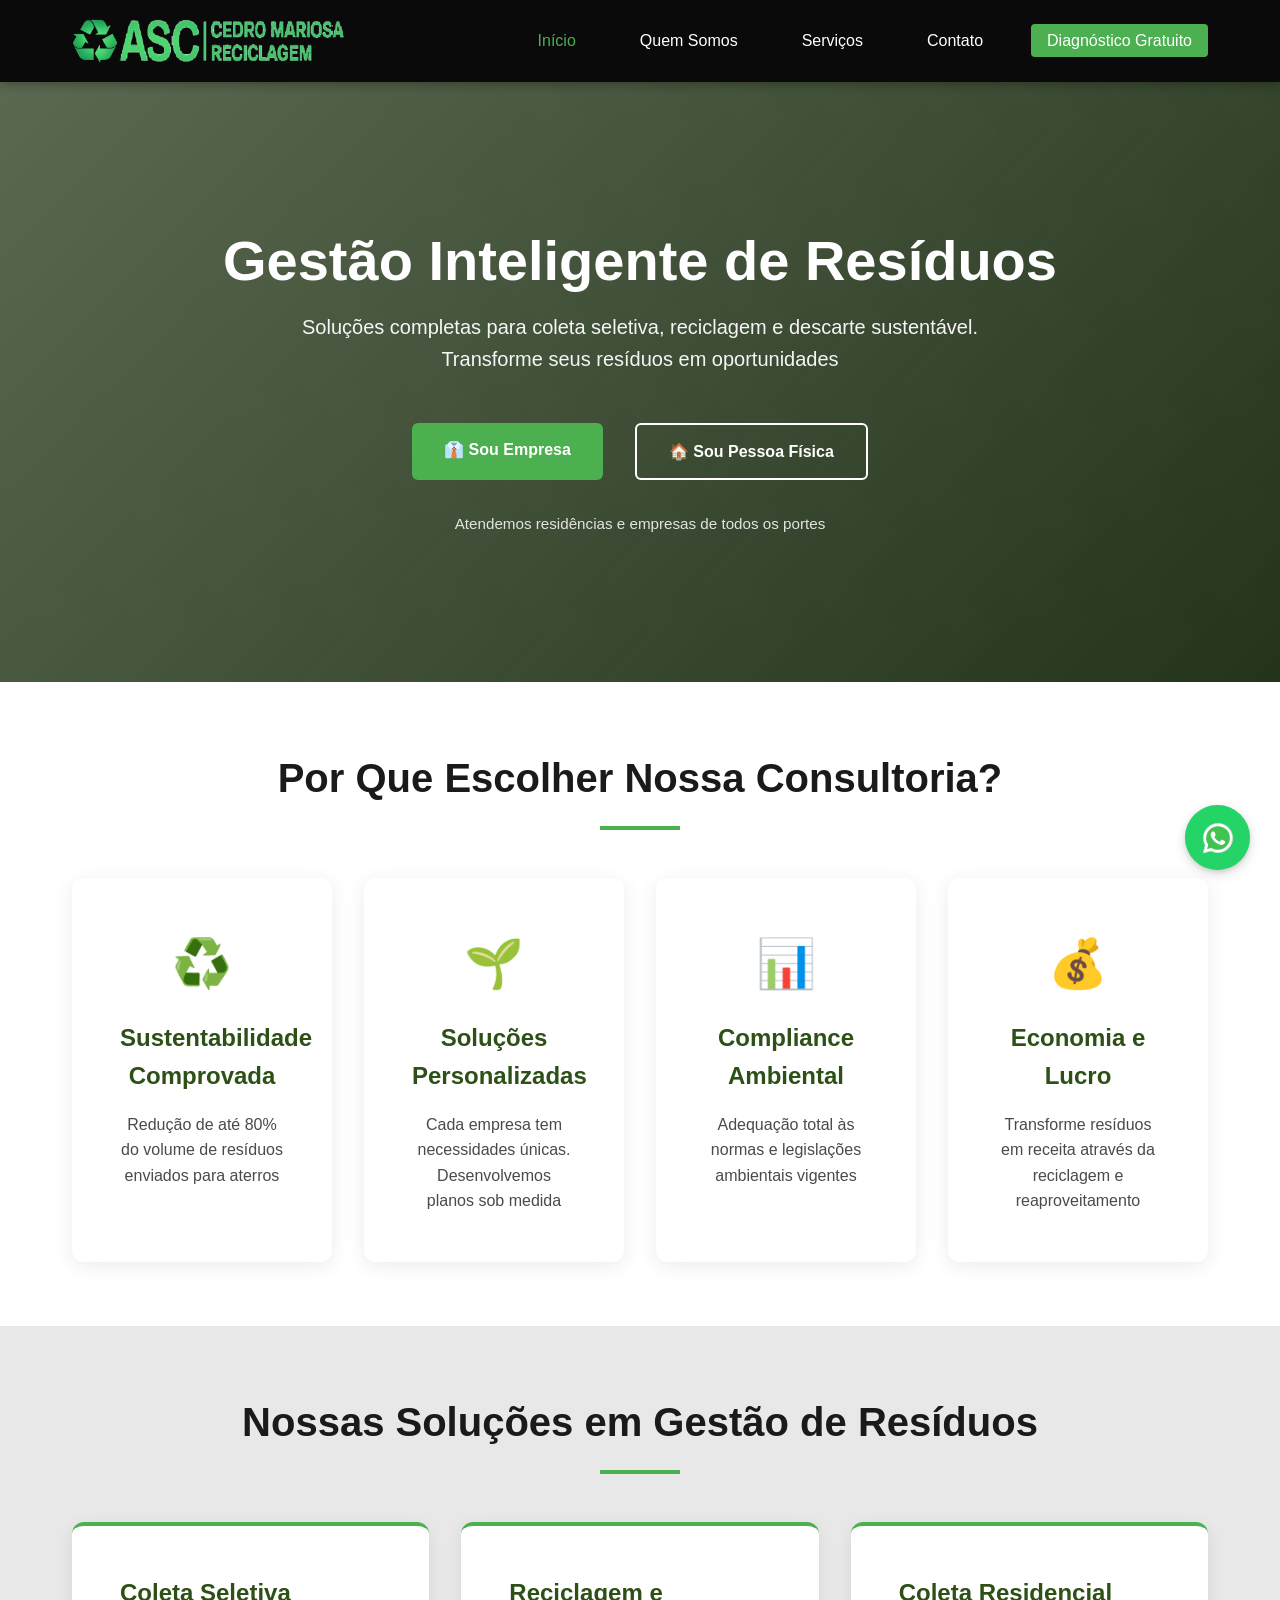
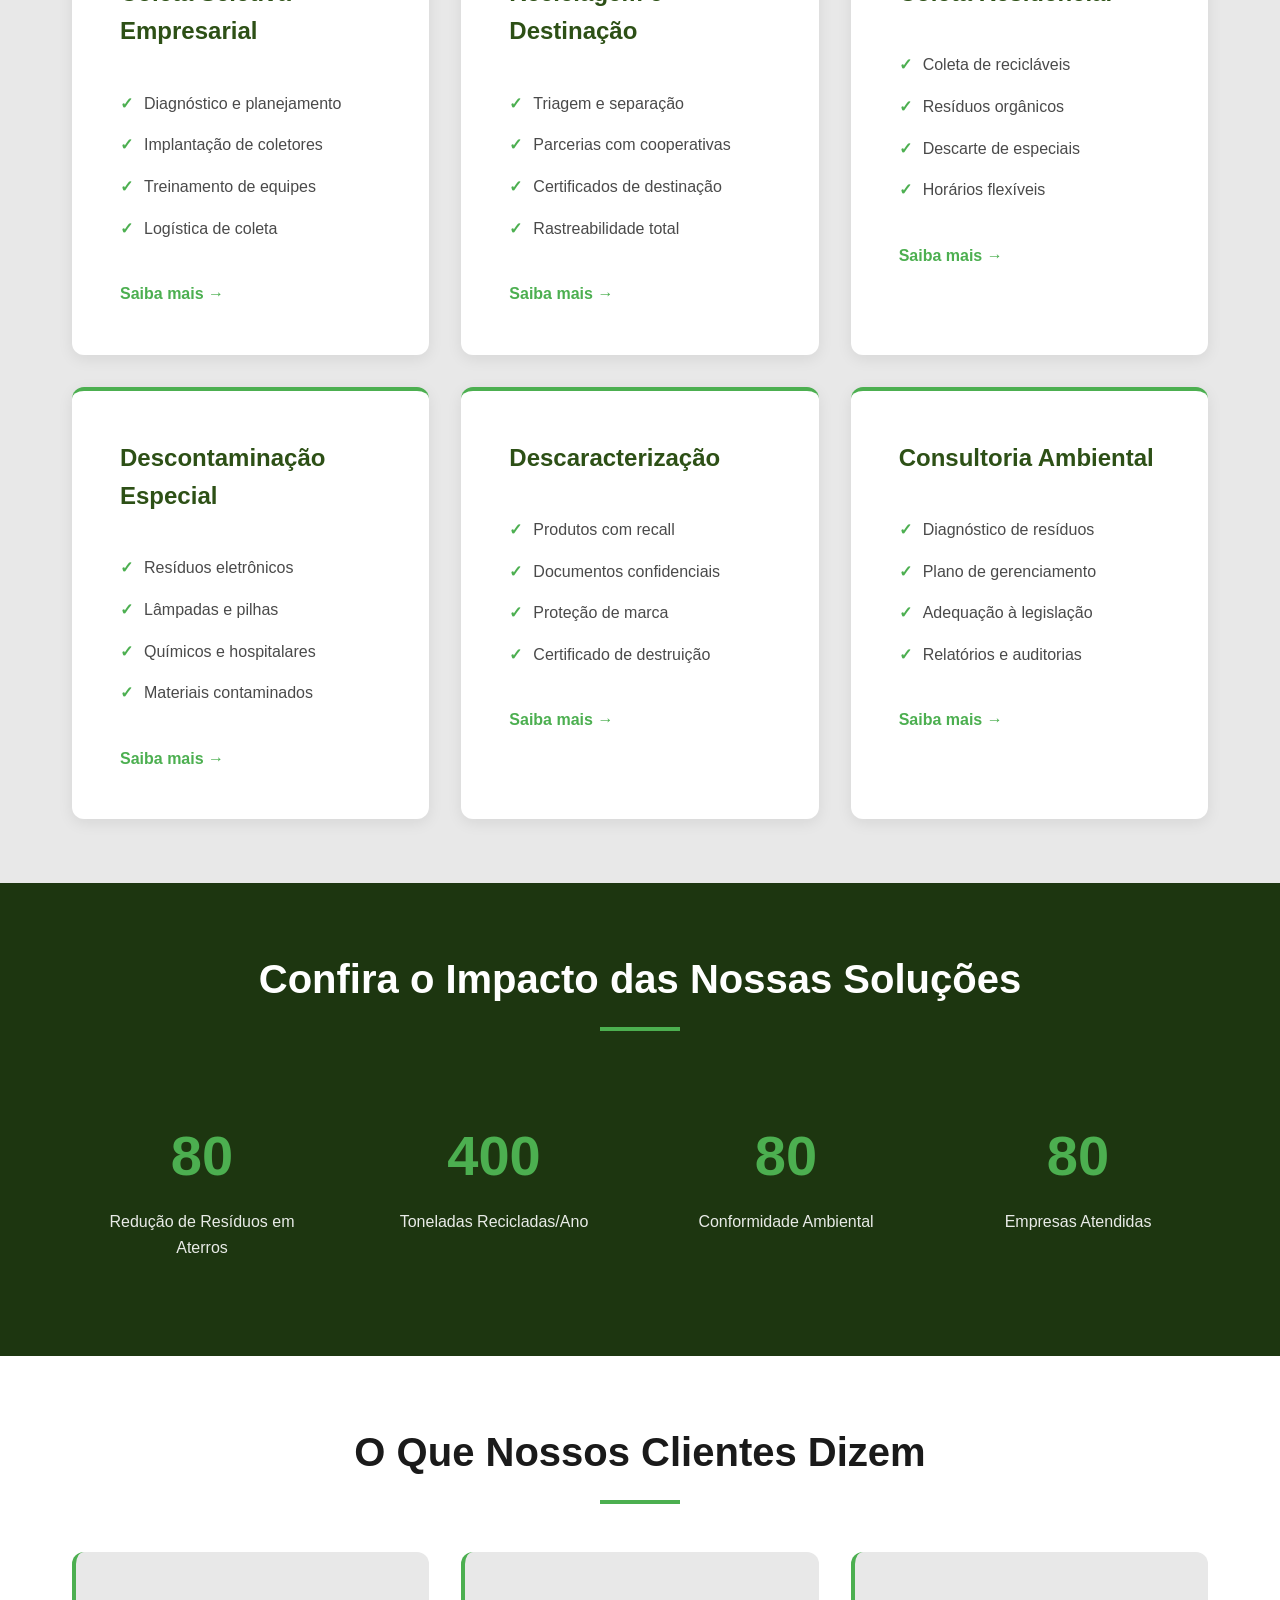
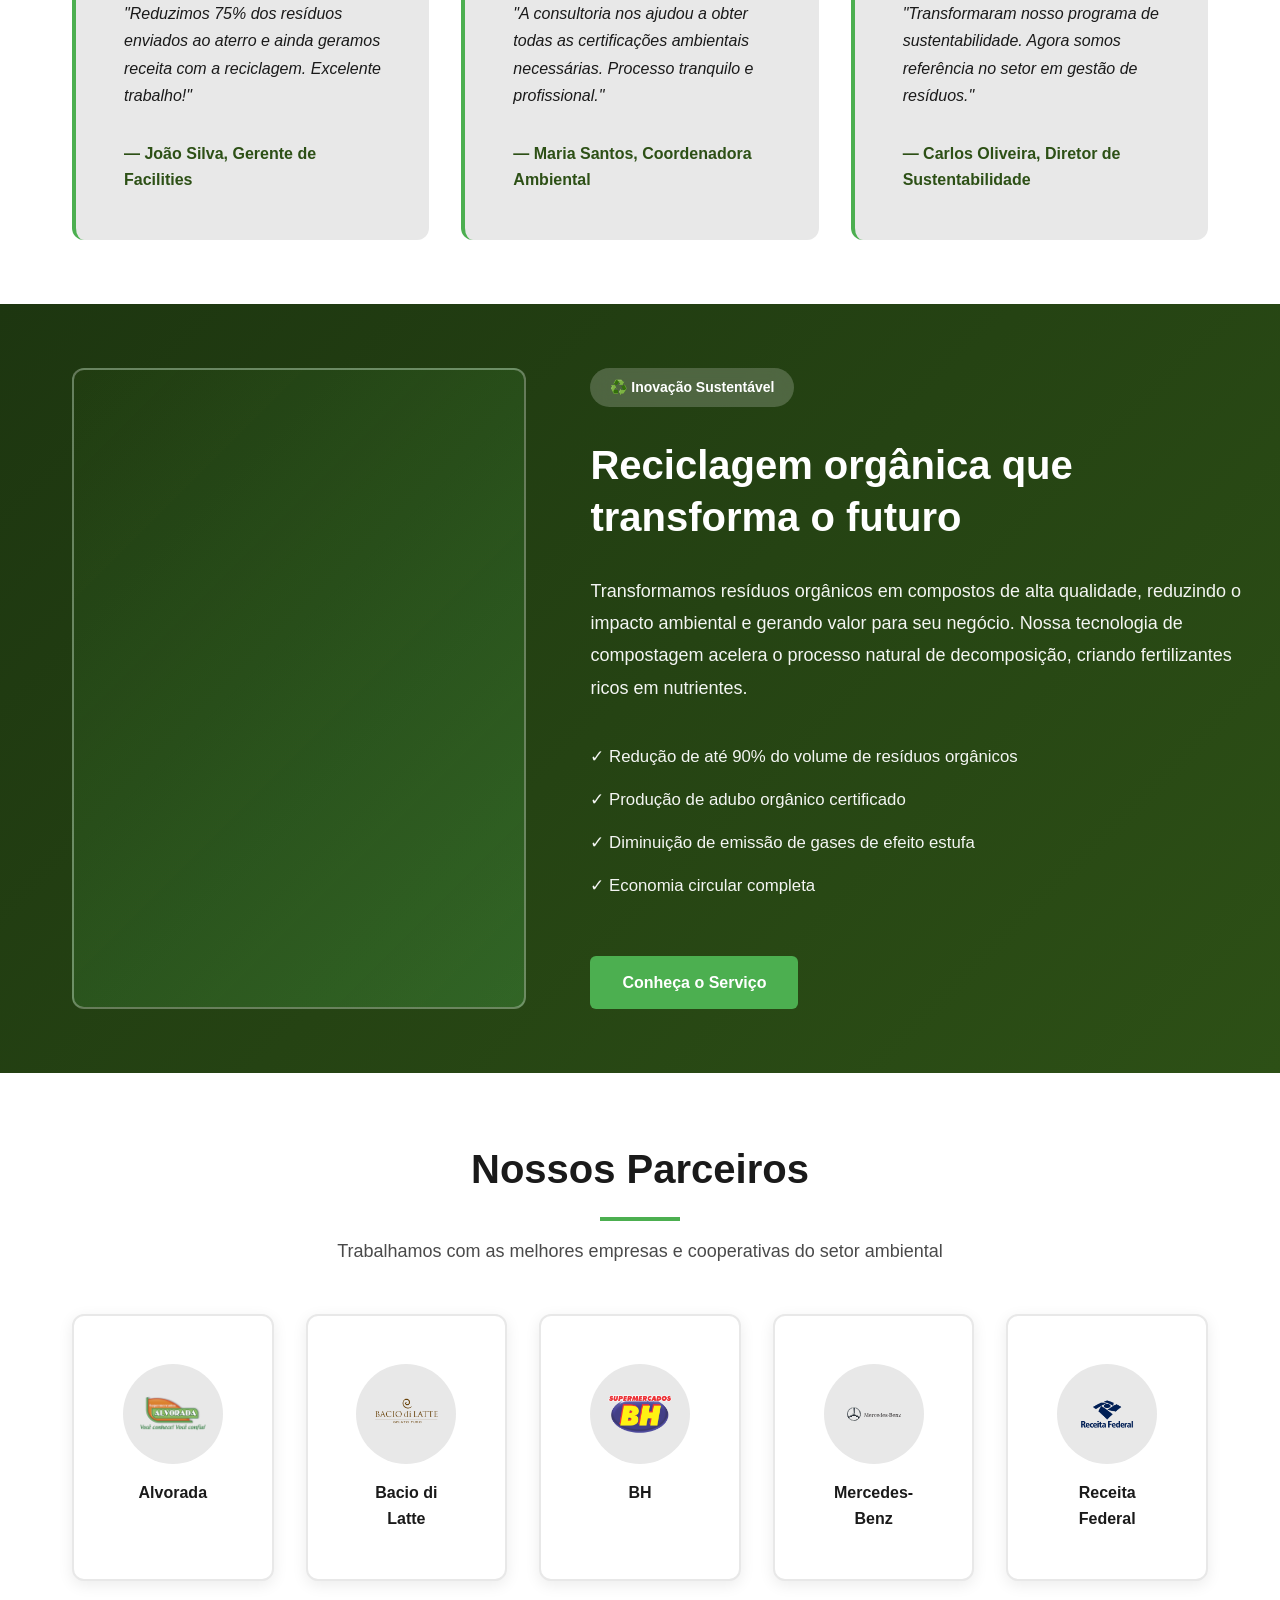
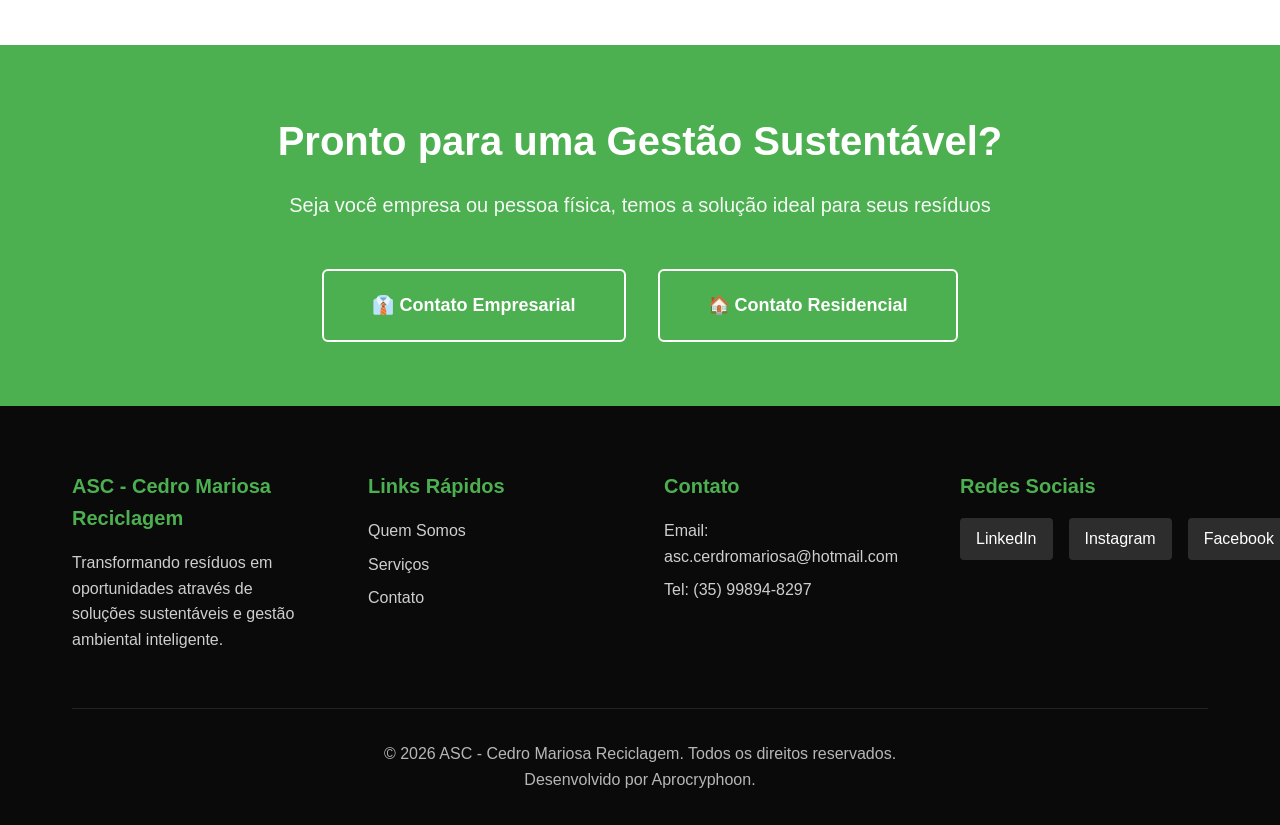
==== index.html @ d2c9e2e0 "Initial site" ====
<!DOCTYPE html>
<html lang="pt-BR">
<head>
    <meta charset="UTF-8">
    <meta name="viewport" content="width=device-width, initial-scale=1.0">
    <meta name="description" content="Consultoria especializada em Gestão de Resíduos - Soluções sustentáveis para coleta, reciclagem e descarte consciente">
    <title>ASC - Cedro Mariosa Reciclagem | Gestão de Resíduos e Consultoria Ambiental</title>
    <link rel="icon" href="images/favicon.png" type="image/png">
    <link rel="stylesheet" href="css/reset.css">
    <link rel="stylesheet" href="css/styles.css">
</head>
<body>
    <!-- Navegação -->
    <nav class="navbar" id="navbar">
        <div class="container">
            <a href="index.html" class="logo">
                <img src="images/logo.png" alt="ASC - Cedro Mariosa Reciclagem" class="logo-img">
            </a>
            <button class="mobile-menu-toggle" aria-label="Abrir menu">
                <span></span>
                <span></span>
                <span></span>
            </button>
            <ul class="nav-menu">
                <li><a href="index.html" class="active">Início</a></li>
                <li><a href="sobre.html">Quem Somos</a></li>
                <li><a href="servicos.html">Serviços</a></li>
                <li><a href="contato.html">Contato</a></li>
                <li><a href="contato.html" class="btn-primary">Diagnóstico Gratuito</a></li>
            </ul>
        </div>
    </nav>

    <!-- Hero Section -->
    <section class="hero">
        <div class="hero-overlay"></div>
        <div class="container hero-content">
            <h1 class="hero-title">Gestão Inteligente de Resíduos</h1>
            <p class="hero-subtitle">Soluções completas para coleta seletiva, reciclagem e descarte sustentável. Transforme seus resíduos em oportunidades</p>
            <div class="hero-cta">
                <a href="contato.html?tipo=empresa" class="btn btn-primary">👔 Sou Empresa</a>
                <a href="contato.html?tipo=residencial" class="btn btn-secondary">🏠 Sou Pessoa Física</a>
            </div>
            <p class="hero-note">Atendemos residências e empresas de todos os portes</p>
        </div>
    </section>

    <!-- Por Que Escolher -->
    <section class="why-choose">
        <div class="container">
            <h2 class="section-title">Por Que Escolher Nossa Consultoria?</h2>
            <div class="benefits-grid">
                <div class="benefit-card">
                    <div class="benefit-icon">♻️</div>
                    <h3>Sustentabilidade Comprovada</h3>
                    <p>Redução de até 80% do volume de resíduos enviados para aterros</p>
                </div>
                <div class="benefit-card">
                    <div class="benefit-icon">🌱</div>
                    <h3>Soluções Personalizadas</h3>
                    <p>Cada empresa tem necessidades únicas. Desenvolvemos planos sob medida</p>
                </div>
                <div class="benefit-card">
                    <div class="benefit-icon">📊</div>
                    <h3>Compliance Ambiental</h3>
                    <p>Adequação total às normas e legislações ambientais vigentes</p>
                </div>
                <div class="benefit-card">
                    <div class="benefit-icon">💰</div>
                    <h3>Economia e Lucro</h3>
                    <p>Transforme resíduos em receita através da reciclagem e reaproveitamento</p>
                </div>
            </div>
        </div>
    </section>

    <!-- Serviços -->
    <section class="services">
        <div class="container">
            <h2 class="section-title">Nossas Soluções em Gestão de Resíduos</h2>
            <div class="services-grid">
                <div class="service-card">
                    <h3>Coleta Seletiva Empresarial</h3>
                    <ul>
                        <li>Diagnóstico e planejamento</li>
                        <li>Implantação de coletores</li>
                        <li>Treinamento de equipes</li>
                        <li>Logística de coleta</li>
                    </ul>
                    <a href="servicos.html" class="service-link">Saiba mais →</a>
                </div>
                <div class="service-card">
                    <h3>Reciclagem e Destinação</h3>
                    <ul>
                        <li>Triagem e separação</li>
                        <li>Parcerias com cooperativas</li>
                        <li>Certificados de destinação</li>
                        <li>Rastreabilidade total</li>
                    </ul>
                    <a href="servicos.html" class="service-link">Saiba mais →</a>
                </div>
                <div class="service-card">
                    <h3>Coleta Residencial</h3>
                    <ul>
                        <li>Coleta de recicláveis</li>
                        <li>Resíduos orgânicos</li>
                        <li>Descarte de especiais</li>
                        <li>Horários flexíveis</li>
                    </ul>
                    <a href="servicos.html" class="service-link">Saiba mais →</a>
                </div>
                <div class="service-card">
                    <h3>Descontaminação Especial</h3>
                    <ul>
                        <li>Resíduos eletrônicos</li>
                        <li>Lâmpadas e pilhas</li>
                        <li>Químicos e hospitalares</li>
                        <li>Materiais contaminados</li>
                    </ul>
                    <a href="servicos.html" class="service-link">Saiba mais →</a>
                </div>
                <div class="service-card">
                    <h3>Descaracterização</h3>
                    <ul>
                        <li>Produtos com recall</li>
                        <li>Documentos confidenciais</li>
                        <li>Proteção de marca</li>
                        <li>Certificado de destruição</li>
                    </ul>
                    <a href="servicos.html" class="service-link">Saiba mais →</a>
                </div>
                <div class="service-card">
                    <h3>Consultoria Ambiental</h3>
                    <ul>
                        <li>Diagnóstico de resíduos</li>
                        <li>Plano de gerenciamento</li>
                        <li>Adequação à legislação</li>
                        <li>Relatórios e auditorias</li>
                    </ul>
                    <a href="servicos.html" class="service-link">Saiba mais →</a>
                </div>
            </div>
        </div>
    </section>

    <!-- Impacto -->
    <section class="impact">
        <div class="container">
            <h2 class="section-title">Confira o Impacto das Nossas Soluções</h2>
            <div class="stats-grid">
                <div class="stat-card">
                    <div class="stat-number">80%</div>
                    <div class="stat-label">Redução de Resíduos em Aterros</div>
                </div>
                <div class="stat-card">
                    <div class="stat-number">500+</div>
                    <div class="stat-label">Toneladas Recicladas/Ano</div>
                </div>
                <div class="stat-card">
                    <div class="stat-number">95%</div>
                    <div class="stat-label">Conformidade Ambiental</div>
                </div>
                <div class="stat-card">
                    <div class="stat-number">100+</div>
                    <div class="stat-label">Empresas Atendidas</div>
                </div>
            </div>
        </div>
    </section>

    <!-- Depoimentos -->
    <section class="testimonials">
        <div class="container">
            <h2 class="section-title">O Que Nossos Clientes Dizem</h2>
            <div class="testimonials-grid">
                <div class="testimonial-card">
                    <p class="testimonial-text">"Reduzimos 75% dos resíduos enviados ao aterro e ainda geramos receita com a reciclagem. Excelente trabalho!"</p>
                    <p class="testimonial-author">— João Silva, Gerente de Facilities</p>
                </div>
                <div class="testimonial-card">
                    <p class="testimonial-text">"A consultoria nos ajudou a obter todas as certificações ambientais necessárias. Processo tranquilo e profissional."</p>
                    <p class="testimonial-author">— Maria Santos, Coordenadora Ambiental</p>
                </div>
                <div class="testimonial-card">
                    <p class="testimonial-text">"Transformaram nosso programa de sustentabilidade. Agora somos referência no setor em gestão de resíduos."</p>
                    <p class="testimonial-author">— Carlos Oliveira, Diretor de Sustentabilidade</p>
                </div>
            </div>
        </div>
    </section>

    <!-- Destaque Reciclagem Orgânica -->
    <section class="organic-highlight">
        <div class="container">
            <div class="organic-content">
                <div class="organic-image">
                    <div class="image-placeholder organic-placeholder">

                    </div>
                </div>
                <div class="organic-text">
                    <span class="organic-badge">♻️ Inovação Sustentável</span>
                    <h2>Reciclagem orgânica que transforma o futuro</h2>
                    <p>Transformamos resíduos orgânicos em compostos de alta qualidade, reduzindo o impacto ambiental e gerando valor para seu negócio. Nossa tecnologia de compostagem acelera o processo natural de decomposição, criando fertilizantes ricos em nutrientes.</p>
                    <ul class="organic-benefits">
                        <li>✓ Redução de até 90% do volume de resíduos orgânicos</li>
                        <li>✓ Produção de adubo orgânico certificado</li>
                        <li>✓ Diminuição de emissão de gases de efeito estufa</li>
                        <li>✓ Economia circular completa</li>
                    </ul>
                    <a href="servicos.html" class="btn btn-primary">Conheça o Serviço</a>
                </div>
            </div>
        </div>
    </section>

    <!-- Nossos Parceiros -->
    <section class="partners-section">
        <div class="container">
            <h2 class="section-title">Nossos Parceiros</h2>
            <p class="partners-intro">Trabalhamos com as melhores empresas e cooperativas do setor ambiental</p>
            <div class="partners-grid">
                <div class="partner-card">
                    <div class="partner-logo">
                        <img src="images/partners/alvorada" alt="Alvorada">
                    </div>
                    <p>Alvorada</p>
                </div>
                <div class="partner-card">
                    <div class="partner-logo">
                        <img src="images/partners/bacio-di-latte.png" alt="Bacio di Latte">
                    </div>
                    <p>Bacio di Latte</p>
                </div>
                <div class="partner-card">
                    <div class="partner-logo">
                        <img src="images/partners/bh.png" alt="BH">
                    </div>
                    <p>BH</p>
                </div>
                <div class="partner-card">
                    <div class="partner-logo">
                        <img src="images/partners/Mercedes-Benz.svg" alt="Mercedes-Benz">
                    </div>
                    <p>Mercedes-Benz</p>
                </div>
                <div class="partner-card">
                    <div class="partner-logo">
                        <img src="images/partners/receita-federal.png" alt="Receita Federal">
                    </div>
                    <p>Receita Federal</p>
                </div>
            </div>
        </div>
    </section>

    <!-- CTA Final -->
    <section class="cta-section">
        <div class="container">
            <h2>Pronto para uma Gestão Sustentável?</h2>
            <p>Seja você empresa ou pessoa física, temos a solução ideal para seus resíduos</p>
            <div class="cta-buttons">
                <a href="contato.html?tipo=empresa" class="btn btn-primary btn-large btn-outline">👔 Contato Empresarial</a>
                <a href="contato.html?tipo=residencial" class="btn btn-primary btn-large btn-outline">🏠 Contato Residencial</a>
            </div>
        </div>
    </section>

    <!-- Footer -->
    <footer class="footer">
        <div class="container">
            <div class="footer-grid">
                <div class="footer-column">
                    <h4>ASC - Cedro Mariosa Reciclagem</h4>
                    <p>Transformando resíduos em oportunidades através de soluções sustentáveis e gestão ambiental inteligente.</p>
                </div>
                <div class="footer-column">
                    <h4>Links Rápidos</h4>
                    <ul>
                        <li><a href="sobre.html">Quem Somos</a></li>
                        <li><a href="servicos.html">Serviços</a></li>
                        <li><a href="contato.html">Contato</a></li>
                    </ul>
                </div>
                <div class="footer-column">
                    <h4>Contato</h4>
                    <ul>
                        <li>Email: <a href="mailto:asc.cerdromariosa@hotmail.com">asc.cerdromariosa@hotmail.com</a></li>
                        <li>Tel: <a href="https://wa.me/5535998948297?text=Olá,%20vim%20através%20do%20site">(35) 99894-8297</a></li>
                    </ul>
                </div>
                <div class="footer-column">
                    <h4>Redes Sociais</h4>
                    <div class="social-links">
                        <a href="#" aria-label="LinkedIn">LinkedIn</a>
                        <a href="#" aria-label="Instagram">Instagram</a>
                        <a href="#" aria-label="Facebook">Facebook</a>
                    </div>
                </div>
            </div>
            <div class="footer-bottom">
                <p>&copy; 2026 ASC - Cedro Mariosa Reciclagem. Todos os direitos reservados. <br> Desenvolvido por <a href="https://wa.me/5511959776196" target="_blank" rel="noopener noreferrer">Aprocryphoon</a>.</p>
            </div>
        </div>
    </footer>

    <!-- Botão Flutuante WhatsApp -->
    <a href="https://wa.me/5535998948297?text=Olá,%20vim%20através%20do%20site" 
       class="whatsapp-float" 
       target="_blank"
       rel="noopener noreferrer"
       aria-label="Conversar no WhatsApp">
        <svg xmlns="http://www.w3.org/2000/svg" x="0px" y="0px" width="100" height="100" viewBox="0 0 48 48">
            <path fill="#fff" d="M4.9,43.3l2.7-9.8C5.9,30.6,5,27.3,5,24C5,13.5,13.5,5,24,5c5.1,0,9.8,2,13.4,5.6	C41,14.2,43,18.9,43,24c0,10.5-8.5,19-19,19c0,0,0,0,0,0h0c-3.2,0-6.3-0.8-9.1-2.3L4.9,43.3z"></path><path fill="#fff" d="M4.9,43.8c-0.1,0-0.3-0.1-0.4-0.1c-0.1-0.1-0.2-0.3-0.1-0.5L7,33.5c-1.6-2.9-2.5-6.2-2.5-9.6	C4.5,13.2,13.3,4.5,24,4.5c5.2,0,10.1,2,13.8,5.7c3.7,3.7,5.7,8.6,5.7,13.8c0,10.7-8.7,19.5-19.5,19.5c-3.2,0-6.3-0.8-9.1-2.3	L5,43.8C5,43.8,4.9,43.8,4.9,43.8z"></path><path fill="#cfd8dc" d="M24,5c5.1,0,9.8,2,13.4,5.6C41,14.2,43,18.9,43,24c0,10.5-8.5,19-19,19h0c-3.2,0-6.3-0.8-9.1-2.3	L4.9,43.3l2.7-9.8C5.9,30.6,5,27.3,5,24C5,13.5,13.5,5,24,5 M24,43L24,43L24,43 M24,43L24,43L24,43 M24,4L24,4C13,4,4,13,4,24	c0,3.4,0.8,6.7,2.5,9.6L3.9,43c-0.1,0.3,0,0.7,0.3,1c0.2,0.2,0.4,0.3,0.7,0.3c0.1,0,0.2,0,0.3,0l9.7-2.5c2.8,1.5,6,2.2,9.2,2.2	c11,0,20-9,20-20c0-5.3-2.1-10.4-5.8-14.1C34.4,6.1,29.4,4,24,4L24,4z"></path><path fill="#40c351" d="M35.2,12.8c-3-3-6.9-4.6-11.2-4.6C15.3,8.2,8.2,15.3,8.2,24c0,3,0.8,5.9,2.4,8.4L11,33l-1.6,5.8	l6-1.6l0.6,0.3c2.4,1.4,5.2,2.2,8,2.2h0c8.7,0,15.8-7.1,15.8-15.8C39.8,19.8,38.2,15.8,35.2,12.8z"></path><path fill="#fff" fill-rule="evenodd" d="M19.3,16c-0.4-0.8-0.7-0.8-1.1-0.8c-0.3,0-0.6,0-0.9,0	s-0.8,0.1-1.3,0.6c-0.4,0.5-1.7,1.6-1.7,4s1.7,4.6,1.9,4.9s3.3,5.3,8.1,7.2c4,1.6,4.8,1.3,5.7,1.2c0.9-0.1,2.8-1.1,3.2-2.3	c0.4-1.1,0.4-2.1,0.3-2.3c-0.1-0.2-0.4-0.3-0.9-0.6s-2.8-1.4-3.2-1.5c-0.4-0.2-0.8-0.2-1.1,0.2c-0.3,0.5-1.2,1.5-1.5,1.9	c-0.3,0.3-0.6,0.4-1,0.1c-0.5-0.2-2-0.7-3.8-2.4c-1.4-1.3-2.4-2.8-2.6-3.3c-0.3-0.5,0-0.7,0.2-1c0.2-0.2,0.5-0.6,0.7-0.8	c0.2-0.3,0.3-0.5,0.5-0.8c0.2-0.3,0.1-0.6,0-0.8C20.6,19.3,19.7,17,19.3,16z" clip-rule="evenodd"></path>
        </svg>
    </a>

    <script src="js/main.js"></script>
</body>
</html>
---- css/styles.css ----
/* ==========================================
   VARIÁVEIS E CONFIGURAÇÕES GLOBAIS
   ========================================== */
:root {
    /* Cores principais - tons de verde e preto */
    --primary-green: #2d5016;
    --primary-green-light: #3d6b1f;
    --primary-green-dark: #1d3610;
    --accent-green: #4caf50;
    --accent-green-light: #66bb6a;
    
    --black: #0a0a0a;
    --gray-dark: #1a1a1a;
    --gray-medium: #2d2d2d;
    --gray-light: #4a4a4a;
    --gray-lighter: #e8e8e8;
    --white: #ffffff;
    
    /* Espaçamentos */
    --spacing-xs: 0.5rem;
    --spacing-sm: 1rem;
    --spacing-md: 2rem;
    --spacing-lg: 3rem;
    --spacing-xl: 4rem;
    
    /* Transições */
    --transition: all 0.3s ease;
}

/* ==========================================
   UTILIDADES
   ========================================== */
.container {
    max-width: 1200px;
    margin: 0 auto;
    padding: 0 var(--spacing-md);
}

.section-title {
    font-size: 2.5rem;
    font-weight: 700;
    text-align: center;
    margin-bottom: var(--spacing-lg);
    color: var(--gray-dark);
}

.section-title::after {
    content: '';
    display: block;
    width: 80px;
    height: 4px;
    background: var(--accent-green);
    margin: var(--spacing-sm) auto 0;
}

/* ==========================================
   NAVEGAÇÃO
   ========================================== */
.navbar {
    background: var(--black);
    padding: var(--spacing-sm) 0;
    position: sticky;
    top: 0;
    z-index: 1000;
    box-shadow: 0 2px 10px rgba(0, 0, 0, 0.3);
}

.navbar .container {
    display: flex;
    justify-content: space-between;
    align-items: center;
}

.logo {
    display: flex;
    align-items: center;
}

.logo-img {
    height: 50px;
    width: auto;
    transition: transform 0.3s ease;
}

.logo-img:hover {
    transform: scale(1.05);
}

/* Fallback para texto do logo (caso a imagem não carregue) */
.logo-text {
    font-size: 1.8rem;
    font-weight: 700;
    color: var(--white);
}

.logo-text .highlight {
    color: var(--accent-green);
}

.nav-menu {
    display: flex;
    gap: var(--spacing-md);
    align-items: center;
}

.nav-menu a {
    color: var(--white);
    font-weight: 500;
    transition: var(--transition);
    padding: var(--spacing-xs) var(--spacing-sm);
    border-radius: 4px;
}

.nav-menu a:hover,
.nav-menu a.active {
    color: var(--accent-green);
}

.mobile-menu-toggle {
    display: none;
    flex-direction: column;
    gap: 5px;
}

.mobile-menu-toggle span {
    width: 25px;
    height: 3px;
    background: var(--white);
    border-radius: 2px;
    transition: var(--transition);
}

/* ==========================================
   BOTÕES
   ========================================== */
.btn {
    display: inline-block;
    padding: 0.875rem 2rem;
    border-radius: 6px;
    font-weight: 600;
    text-align: center;
    transition: var(--transition);
    cursor: pointer;
}

.btn-primary {
    background: var(--accent-green);
    color: var(--white);
}

.btn-primary:hover {
    background: var(--accent-green-light);
    transform: translateY(-2px);
    box-shadow: 0 4px 12px rgba(76, 175, 80, 0.4);
}

.btn-secondary {
    background: transparent;
    color: var(--white);
    border: 2px solid var(--white);
}

.btn-secondary:hover {
    background: var(--white);
    color: var(--primary-green);
}

.btn-large {
    padding: 1.25rem 3rem;
    font-size: 1.125rem;
}

/* ==========================================
   HERO SECTION
   ========================================== */
.hero {
    position: relative;
    background: linear-gradient(135deg, rgba(45, 80, 22, 0.60) 0%, rgba(29, 54, 16, 0.9) 100%),
                url('https://images.unsplash.com/photo-1532996122724-e3c354a0b15b?w=1920&q=80') center/cover;
    min-height: 600px;
    display: flex;
    align-items: center;
    overflow: hidden;
}

.hero::before {
    content: '';
    position: absolute;
    top: 0;
    left: 0;
    right: 0;
    bottom: 0;
    background: url('data:image/svg+xml,<svg width="100" height="100" xmlns="http://www.w3.org/2000/svg"><rect width="100" height="100" fill="none"/><path d="M0 0 L50 50 L0 100 L50 100 L100 50 L50 0 Z" fill="rgba(255,255,255,0.02)"/></svg>');
    opacity: 0.2;
}

.hero-overlay {
    position: absolute;
    top: 0;
    left: 0;
    right: 0;
    bottom: 0;
    background: rgba(0, 0, 0, 0.3);
}

.hero-content {
    position: relative;
    z-index: 1;
    color: var(--white);
    text-align: center;
    padding: var(--spacing-xl) 0;
}

.hero-title {
    font-size: 3.5rem;
    font-weight: 800;
    margin-bottom: var(--spacing-sm);
    line-height: 1.2;
}

.hero-subtitle {
    font-size: 1.25rem;
    margin-bottom: var(--spacing-lg);
    max-width: 700px;
    margin-left: auto;
    margin-right: auto;
    opacity: 0.95;
}

.hero-cta {
    display: flex;
    gap: var(--spacing-md);
    justify-content: center;
    flex-wrap: wrap;
}

/* ==========================================
   POR QUE ESCOLHER
   ========================================== */
.why-choose {
    padding: var(--spacing-xl) 0;
    background: var(--white);
}

.benefits-grid {
    display: grid;
    grid-template-columns: repeat(auto-fit, minmax(250px, 1fr));
    gap: var(--spacing-md);
}

.benefit-card {
    background: var(--white);
    padding: var(--spacing-lg);
    border-radius: 12px;
    text-align: center;
    box-shadow: 0 4px 20px rgba(0, 0, 0, 0.08);
    transition: all 0.3s ease;
    cursor: pointer;
}

.benefit-card:hover {
    transform: translateY(-8px);
    box-shadow: 0 8px 30px rgba(45, 80, 22, 0.15);
}

.benefit-icon {
    font-size: 3rem;
    margin-bottom: var(--spacing-sm);
    transition: all 0.3s ease;
}

.benefit-card:hover .benefit-icon {
    transform: scale(1.15) rotate(5deg);
}

.benefit-card h3 {
    font-size: 1.5rem;
    margin-bottom: var(--spacing-sm);
    color: var(--primary-green);
    transition: color 0.3s ease;
}

.benefit-card:hover h3 {
    color: var(--accent-green);
}

.benefit-card p {
    color: var(--gray-light);
    line-height: 1.6;
}

/* ==========================================
   SERVIÇOS
   ========================================== */
.services {
    padding: var(--spacing-xl) 0;
    background: var(--gray-lighter);
}

.services-grid {
    display: grid;
    grid-template-columns: repeat(auto-fit, minmax(280px, 1fr));
    gap: var(--spacing-md);
}

.service-card {
    background: var(--white);
    padding: var(--spacing-lg);
    border-radius: 12px;
    box-shadow: 0 4px 15px rgba(0, 0, 0, 0.08);
    transition: all 0.3s ease;
    border-top: 4px solid var(--accent-green);
    cursor: pointer;
}

.service-card:hover {
    transform: translateY(-8px);
    box-shadow: 0 8px 25px rgba(45, 80, 22, 0.15);
    border-top-width: 6px;
}

.service-card h3 {
    font-size: 1.5rem;
    margin-bottom: var(--spacing-md);
    color: var(--primary-green);
    transition: color 0.3s ease;
}

.service-card:hover h3 {
    color: var(--accent-green);
}

.service-card ul {
    margin-bottom: var(--spacing-md);
}

.service-card li {
    padding: var(--spacing-xs) 0;
    color: var(--gray-light);
    position: relative;
    padding-left: 1.5rem;
}

.service-card li::before {
    content: '✓';
    position: absolute;
    left: 0;
    color: var(--accent-green);
    font-weight: bold;
}

.service-link {
    color: var(--accent-green);
    font-weight: 600;
    transition: all 0.3s ease;
    display: inline-block;
}

.service-link:hover {
    color: var(--primary-green);
    transform: translateX(5px);
}

/* ==========================================
   IMPACTO (ESTATÍSTICAS)
   ========================================== */
.impact {
    padding: var(--spacing-xl) 0;
    background: var(--primary-green-dark);
    color: var(--white);
}

.impact .section-title {
    color: var(--white);
}

.stats-grid {
    display: grid;
    grid-template-columns: repeat(auto-fit, minmax(200px, 1fr));
    gap: var(--spacing-md);
}

.stat-card {
    text-align: center;
    padding: var(--spacing-md);
}

.stat-number {
    font-size: 3.5rem;
    font-weight: 800;
    color: var(--accent-green);
    margin-bottom: var(--spacing-xs);
}

.stat-label {
    font-size: 1rem;
    opacity: 0.9;
}

/* ==========================================
   DEPOIMENTOS
   ========================================== */
.testimonials {
    padding: var(--spacing-xl) 0;
    background: var(--white);
}

.testimonials-grid {
    display: grid;
    grid-template-columns: repeat(auto-fit, minmax(300px, 1fr));
    gap: var(--spacing-md);
}

.testimonial-card {
    background: var(--gray-lighter);
    padding: var(--spacing-lg);
    border-radius: 12px;
    border-left: 4px solid var(--accent-green);
    transition: all 0.3s ease;
    cursor: pointer;
}

.testimonial-card:hover {
    transform: translateY(-8px);
    box-shadow: 0 8px 25px rgba(45, 80, 22, 0.15);
    border-left-width: 6px;
    background: var(--white);
}

.testimonial-text {
    font-style: italic;
    margin-bottom: var(--spacing-md);
    color: var(--gray-dark);
    line-height: 1.7;
    transition: color 0.3s ease;
}

.testimonial-card:hover .testimonial-text {
    color: var(--gray-medium);
}

.testimonial-author {
    font-weight: 600;
    color: var(--primary-green);
    transition: color 0.3s ease;
}

.testimonial-card:hover .testimonial-author {
    color: var(--accent-green);
}

/* ==========================================
   DESTAQUE RECICLAGEM ORGÂNICA
   ========================================== */
.organic-highlight {
    padding: var(--spacing-xl) 0;
    background: linear-gradient(135deg, var(--primary-green-dark), var(--primary-green));
    color: var(--white);
}

.organic-content {
    display: grid;
    grid-template-columns: 40% 60%;
    gap: var(--spacing-xl);
    align-items: center;
}

.organic-image {
    height: 100%;
    min-height: 400px;
}

.organic-badge {
    display: inline-block;
    background: rgba(255, 255, 255, 0.2);
    padding: 0.5rem 1.25rem;
    border-radius: 25px;
    font-size: 0.875rem;
    font-weight: 600;
    margin-bottom: var(--spacing-md);
    backdrop-filter: blur(10px);
}

.organic-text h2 {
    font-size: 2.5rem;
    margin-bottom: var(--spacing-md);
    line-height: 1.3;
}

.organic-text p {
    font-size: 1.125rem;
    line-height: 1.8;
    margin-bottom: var(--spacing-md);
    opacity: 0.95;
}

.organic-benefits {
    margin-bottom: var(--spacing-lg);
}

.organic-benefits li {
    padding: var(--spacing-xs) 0;
    font-size: 1.05rem;
    opacity: 0.95;
}

.organic-placeholder {
    background: linear-gradient(135deg, rgba(45, 80, 22, 0.2), rgba(76, 175, 80, 0.3)), 
                url('https://img.freepik.com/fotos-gratis/simbolo-de-reciclagem-feito-de-folhas_23-2152005812.jpg?t=st=1775498767~exp=1775502367~hmac=2f7c8a755223b9709c0d1ac3c15481ebc95bc351cd38baa0f15ed8da92b02bce&w=2000') center/cover;
    border: 2px solid rgba(255, 255, 255, 0.3);
    border-radius: 12px;
    height: 100%;
    min-height: 400px;
    display: flex;
    flex-direction: column;
    align-items: center;
    justify-content: center;
    overflow: hidden;
}

.organic-placeholder span {
    font-size: 6rem;
    text-shadow: 0 2px 10px rgba(0, 0, 0, 0.3);
}

.organic-placeholder p {
    color: var(--white);
    font-weight: 600;
    font-size: 1.25rem;
    text-shadow: 0 2px 10px rgba(0, 0, 0, 0.3);
}

/* ==========================================
   NOSSOS PARCEIROS
   ========================================== */
.partners-section {
    padding: var(--spacing-xl) 0;
    background: var(--white);
}

.partners-intro {
    text-align: center;
    font-size: 1.125rem;
    color: var(--gray-light);
    margin-bottom: var(--spacing-lg);
    margin-top: calc(var(--spacing-md) * -1);
}

.partners-grid {
    display: grid;
    grid-template-columns: repeat(auto-fit, minmax(180px, 1fr));
    gap: var(--spacing-md);
}

.partner-card {
    background: var(--white);
    padding: var(--spacing-lg);
    border-radius: 12px;
    text-align: center;
    box-shadow: 0 4px 15px rgba(0, 0, 0, 0.08);
    transition: all 0.3s ease;
    cursor: pointer;
    border: 2px solid var(--gray-lighter);
}

.partner-card:hover {
    transform: translateY(-5px);
    box-shadow: 0 8px 25px rgba(45, 80, 22, 0.12);
    border-color: var(--accent-green);
}

.partner-logo {
    width: 100px;
    height: 100px;
    margin: 0 auto var(--spacing-sm);
    background: var(--gray-lighter);
    border-radius: 50%;
    display: flex;
    align-items: center;
    justify-content: center;
    font-size: 3rem;
    transition: all 0.3s ease;
}

.partner-logo img {
    width: 100%;
    height: 100%;
    object-fit: contain;
    padding: 15px;
    border-radius: 50%;
}

.partner-card:hover .partner-logo {
    background: var(--accent-green);
    transform: scale(1.1);
}

.partner-card p {
    font-weight: 600;
    color: var(--gray-dark);
    transition: color 0.3s ease;
}

.partner-card:hover p {
    color: var(--primary-green);
}

/* ==========================================
   CTA SECTION
   ========================================== */
.cta-section {
    padding: var(--spacing-xl) 0;
    background: var(--accent-green);
    color: var(--white);
    text-align: center;
}

.cta-section h2 {
    font-size: 2.5rem;
    margin-bottom: var(--spacing-sm);
}

.cta-section p {
    font-size: 1.25rem;
    margin-bottom: var(--spacing-lg);
    opacity: 0.95;
}

/* ==========================================
   FOOTER
   ========================================== */
.footer {
    background: var(--black);
    color: var(--white);
    padding: var(--spacing-xl) 0 var(--spacing-md);
}

.footer-grid {
    display: grid;
    grid-template-columns: repeat(auto-fit, minmax(200px, 1fr));
    gap: var(--spacing-lg);
    margin-bottom: var(--spacing-lg);
}

.footer-column h4 {
    color: var(--accent-green);
    margin-bottom: var(--spacing-sm);
    font-size: 1.25rem;
}

.footer-column p,
.footer-column li {
    opacity: 0.8;
    margin-bottom: var(--spacing-xs);
}

.footer-column a {
    transition: var(--transition);
}

.footer-column a:hover {
    color: var(--accent-green);
}

.social-links {
    display: flex;
    gap: var(--spacing-sm);
}

.social-links a {
    padding: var(--spacing-xs) var(--spacing-sm);
    background: var(--gray-medium);
    border-radius: 4px;
    transition: var(--transition);
}

.social-links a:hover {
    background: var(--accent-green);
}

.footer-bottom {
    text-align: center;
    padding-top: var(--spacing-md);
    border-top: 1px solid var(--gray-medium);
    opacity: 0.7;
}

/* ==========================================
   BOTÃO FLUTUANTE WHATSAPP
   ========================================== */
.whatsapp-float {
    position: fixed;
    bottom: 30px;
    right: 30px;
    width: 65px;
    height: 65px;
    background: #25D366;
    color: #ffffff;
    border-radius: 50%;
    display: flex;
    align-items: center;
    justify-content: center;
    box-shadow: 0 4px 12px rgba(0, 0, 0, 0.15), 0 2px 4px rgba(0, 0, 0, 0.1);
    z-index: 999;
    transition: all 0.3s cubic-bezier(0.4, 0, 0.2, 1);
    cursor: pointer;
}

.whatsapp-float::before {
    content: '';
    position: absolute;
    width: 100%;
    height: 100%;
    border-radius: 50%;
    background: #25D366;
    opacity: 0.3;
    animation: pulse-ring 2s cubic-bezier(0.4, 0, 0.6, 1) infinite;
}

.whatsapp-float:hover {
    transform: scale(1.1);
    box-shadow: 0 6px 20px rgba(37, 211, 102, 0.4), 0 3px 6px rgba(0, 0, 0, 0.15);
}

.whatsapp-float:active {
    transform: scale(1.05);
}

.whatsapp-float svg {
    width: 36px;
    height: 36px;
    position: relative;
    z-index: 1;
}

@keyframes pulse-ring {
    0% {
        transform: scale(1);
        opacity: 0.3;
    }
    50% {
        transform: scale(1.15);
        opacity: 0;
    }
    100% {
        transform: scale(1);
        opacity: 0;
    }
}

/* Hero note */
.hero-note {
    margin-top: var(--spacing-md);
    font-size: 0.95rem;
    opacity: 0.85;
}

/* CTA buttons container */
.cta-buttons {
    display: flex;
    gap: var(--spacing-md);
    justify-content: center;
    flex-wrap: wrap;
}

.btn-outline {
    background: transparent;
    border: 2px solid var(--white);
}

.btn-outline:hover {
    background: var(--white);
    color: var(--primary-green);
}

/* Tipo de cliente badge */
.client-type-badge {
    display: inline-block;
    padding: 0.5rem 1rem;
    background: var(--accent-green);
    color: var(--white);
    border-radius: 20px;
    font-size: 0.875rem;
    font-weight: 600;
    margin-bottom: var(--spacing-sm);
}

/* ==========================================
   RESPONSIVIDADE
   ========================================== */
@media (max-width: 768px) {
    /* Logo Responsivo */
    .logo-img {
        height: 40px;
    }
    
    .whatsapp-float {
        bottom: 20px;
        right: 20px;
        width: 60px;
        height: 60px;
    }
    
    .whatsapp-float svg {
        width: 32px;
        height: 32px;
    }
    
    .cta-buttons {
        flex-direction: column;
    }
    
    /* Organic Highlight Responsivo */
    .organic-content {
        grid-template-columns: 1fr;
        gap: var(--spacing-lg);
    }
    
    .organic-text h2 {
        font-size: 2rem;
    }
    
    .organic-image {
        order: -1;
        min-height: 300px;
    }
    
    .organic-placeholder {
        min-height: 300px;
    }
    
    .organic-placeholder span {
        font-size: 4rem;
    }
    
    /* Partners Responsivo */
    .partners-grid {
        grid-template-columns: repeat(2, 1fr);
    }
    
    .mobile-menu-toggle {
        display: flex;
    }
    
    .nav-menu {
        position: absolute;
        top: 100%;
        left: 0;
        right: 0;
        background: var(--black);
        flex-direction: column;
        padding: var(--spacing-md);
        transform: translateY(-100%);
        opacity: 0;
        pointer-events: none;
        transition: var(--transition);
    }
    
    .nav-menu.active {
        transform: translateY(0);
        opacity: 1;
        pointer-events: all;
    }
    
    .hero-title {
        font-size: 2.5rem;
    }
    
    .hero-subtitle {
        font-size: 1.125rem;
    }
    
    .section-title {
        font-size: 2rem;
    }
    
    .stats-grid {
        grid-template-columns: repeat(2, 1fr);
    }
}

@media (max-width: 480px) {
    .hero-cta {
        flex-direction: column;
    }
    
    .stats-grid {
        grid-template-columns: 1fr;
    }
}
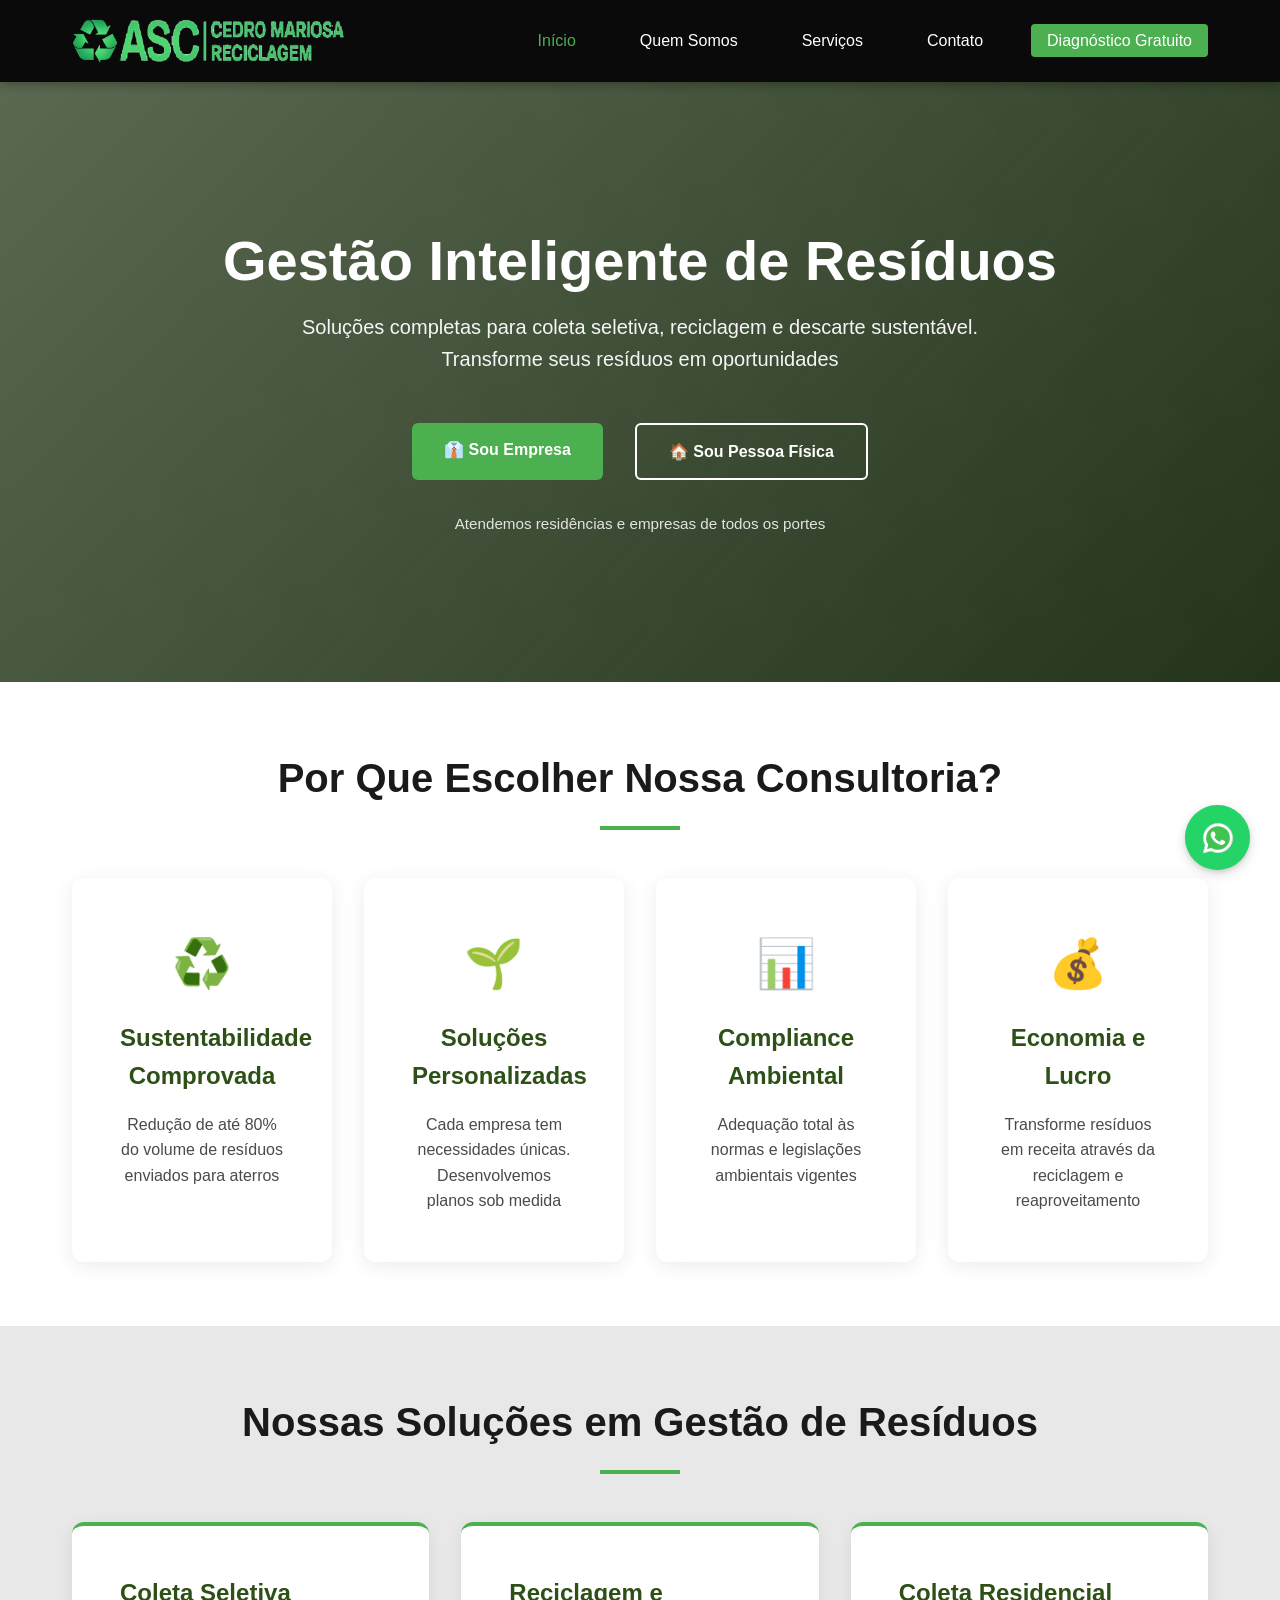
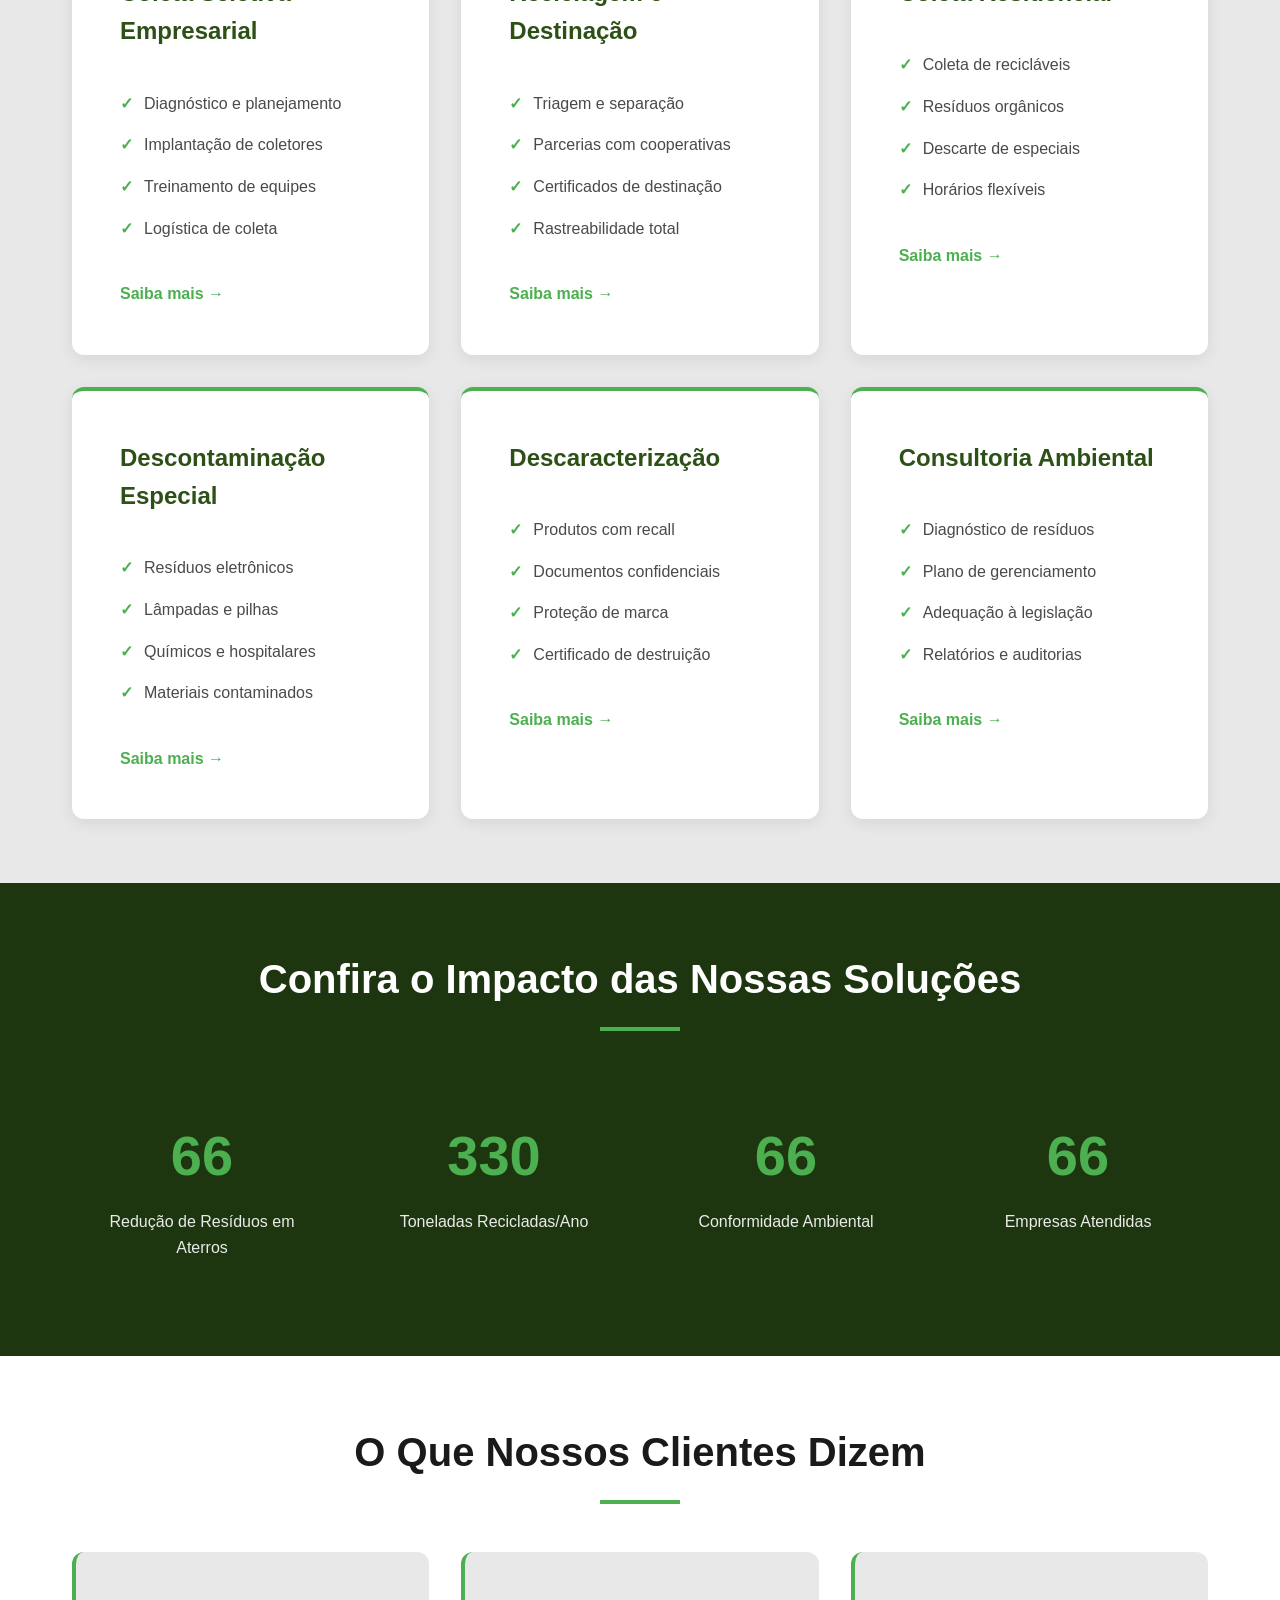
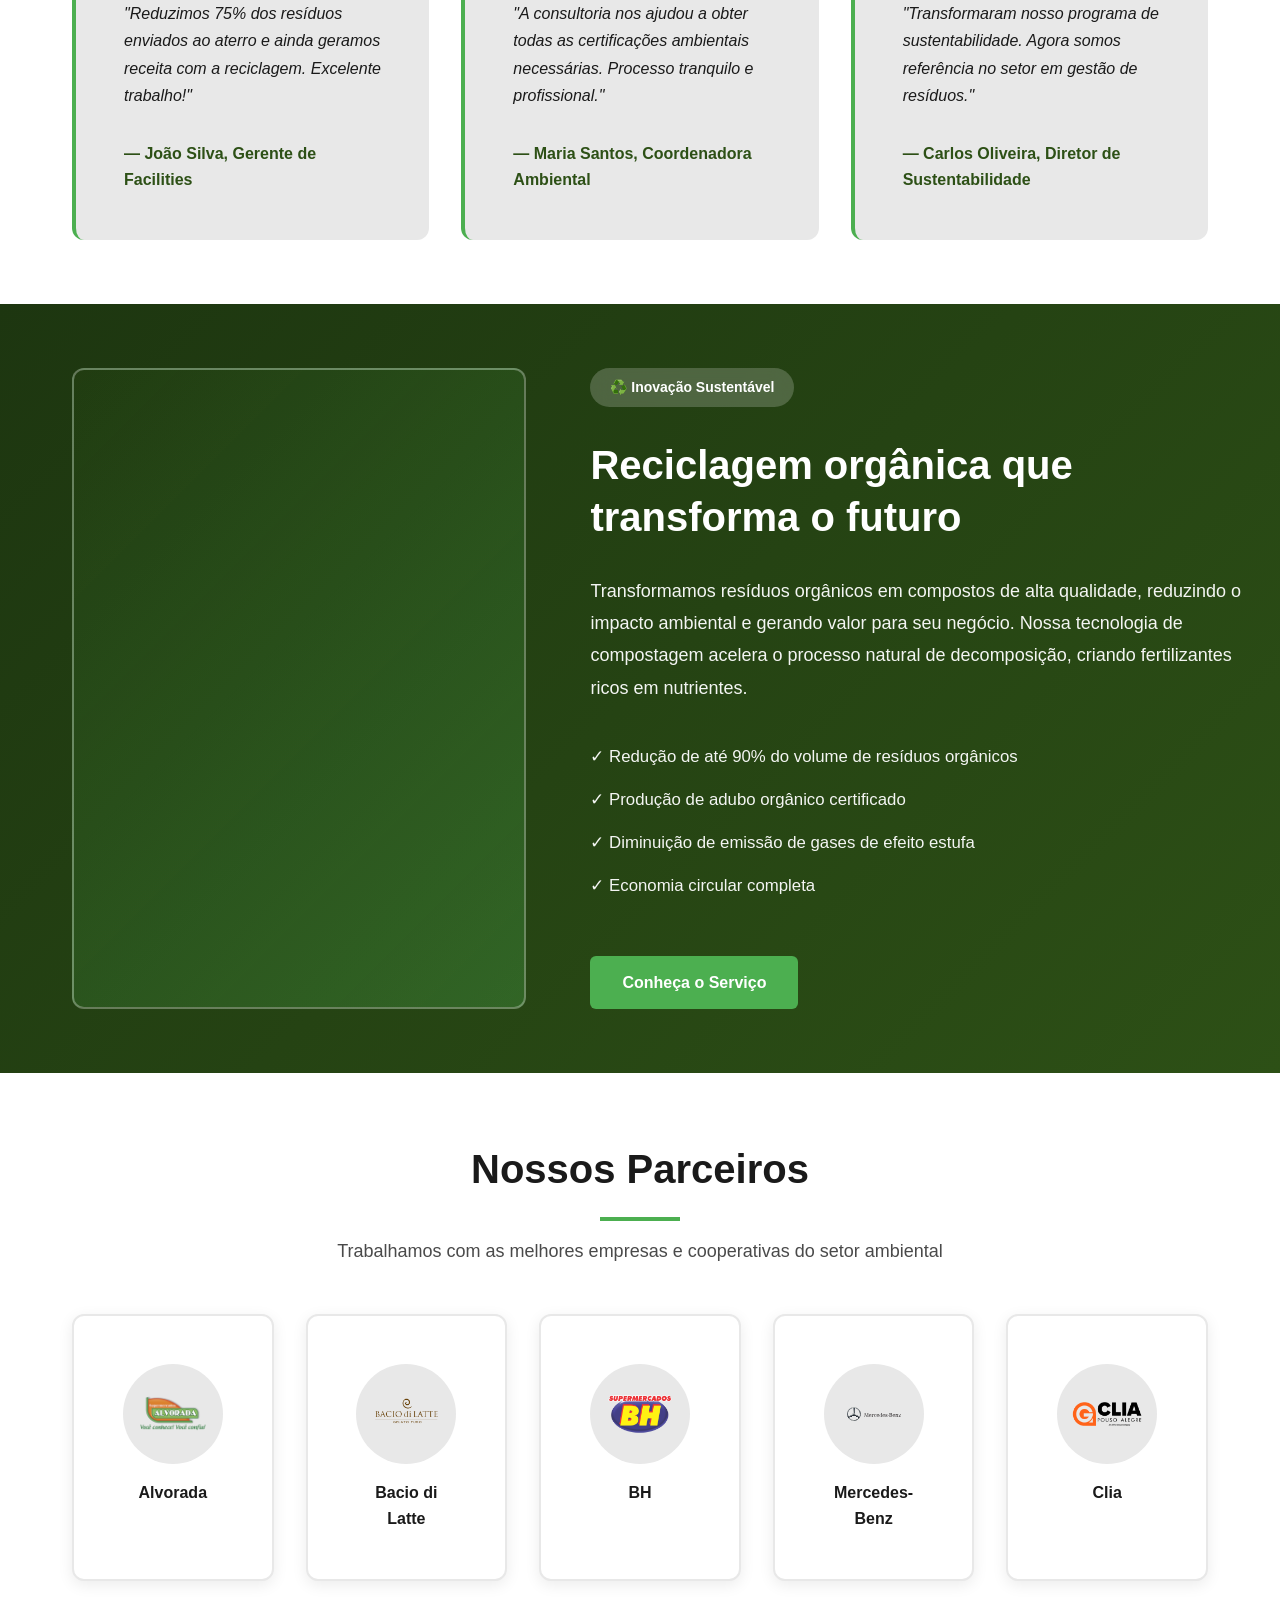
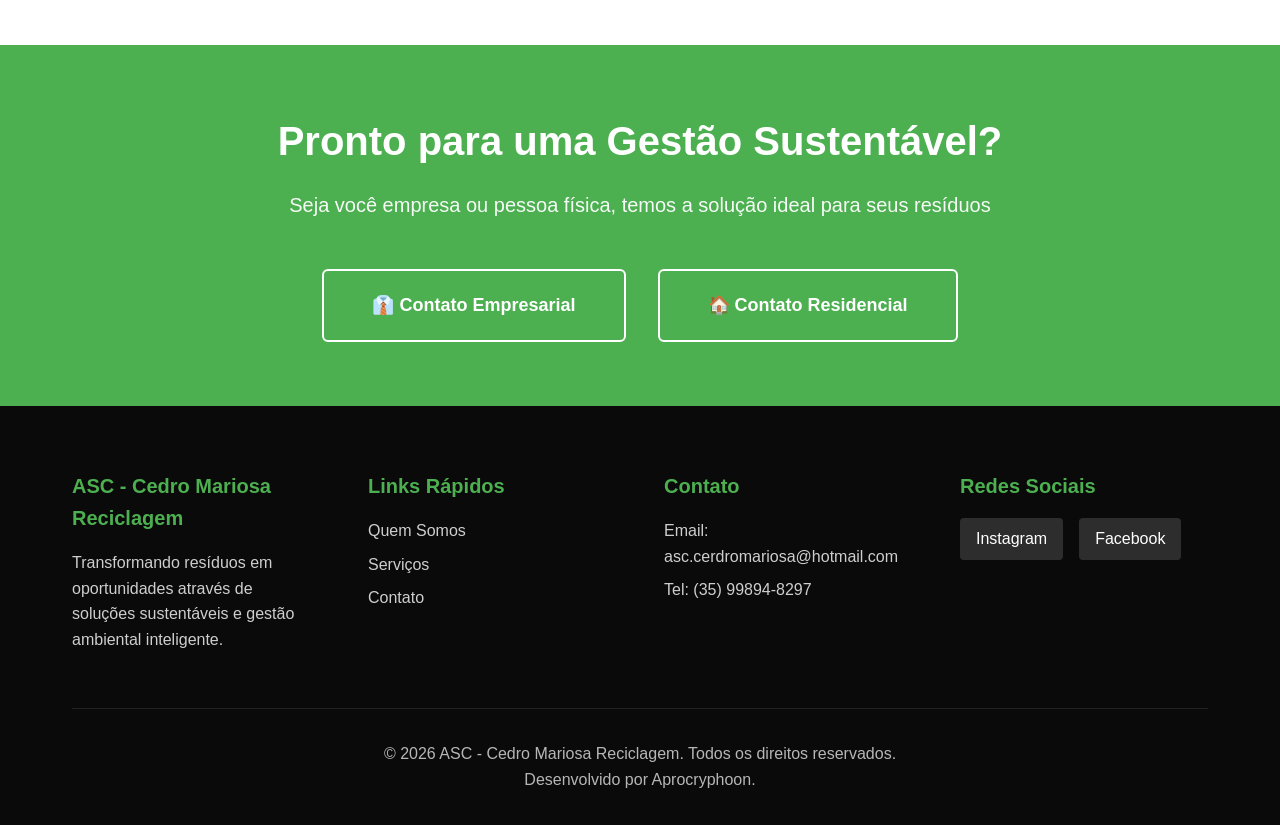
==== commit eb84ba29: "Removido linkedln, corrigido parceiro, adicionado imagem do predio em quem somos." ====
--- a/index.html
+++ b/index.html
@@ -246,9 +246,9 @@
                 </div>
                 <div class="partner-card">
                     <div class="partner-logo">
-                        <img src="images/partners/receita-federal.png" alt="Receita Federal">
-                    </div>
-                    <p>Receita Federal</p>
+                        <img src="images/partners/Clia.png" alt="Clia">
+                    </div>
+                    <p>Clia</p>
                 </div>
             </div>
         </div>
@@ -292,7 +292,6 @@
                 <div class="footer-column">
                     <h4>Redes Sociais</h4>
                     <div class="social-links">
-                        <a href="#" aria-label="LinkedIn">LinkedIn</a>
                         <a href="#" aria-label="Instagram">Instagram</a>
                         <a href="#" aria-label="Facebook">Facebook</a>
                     </div>
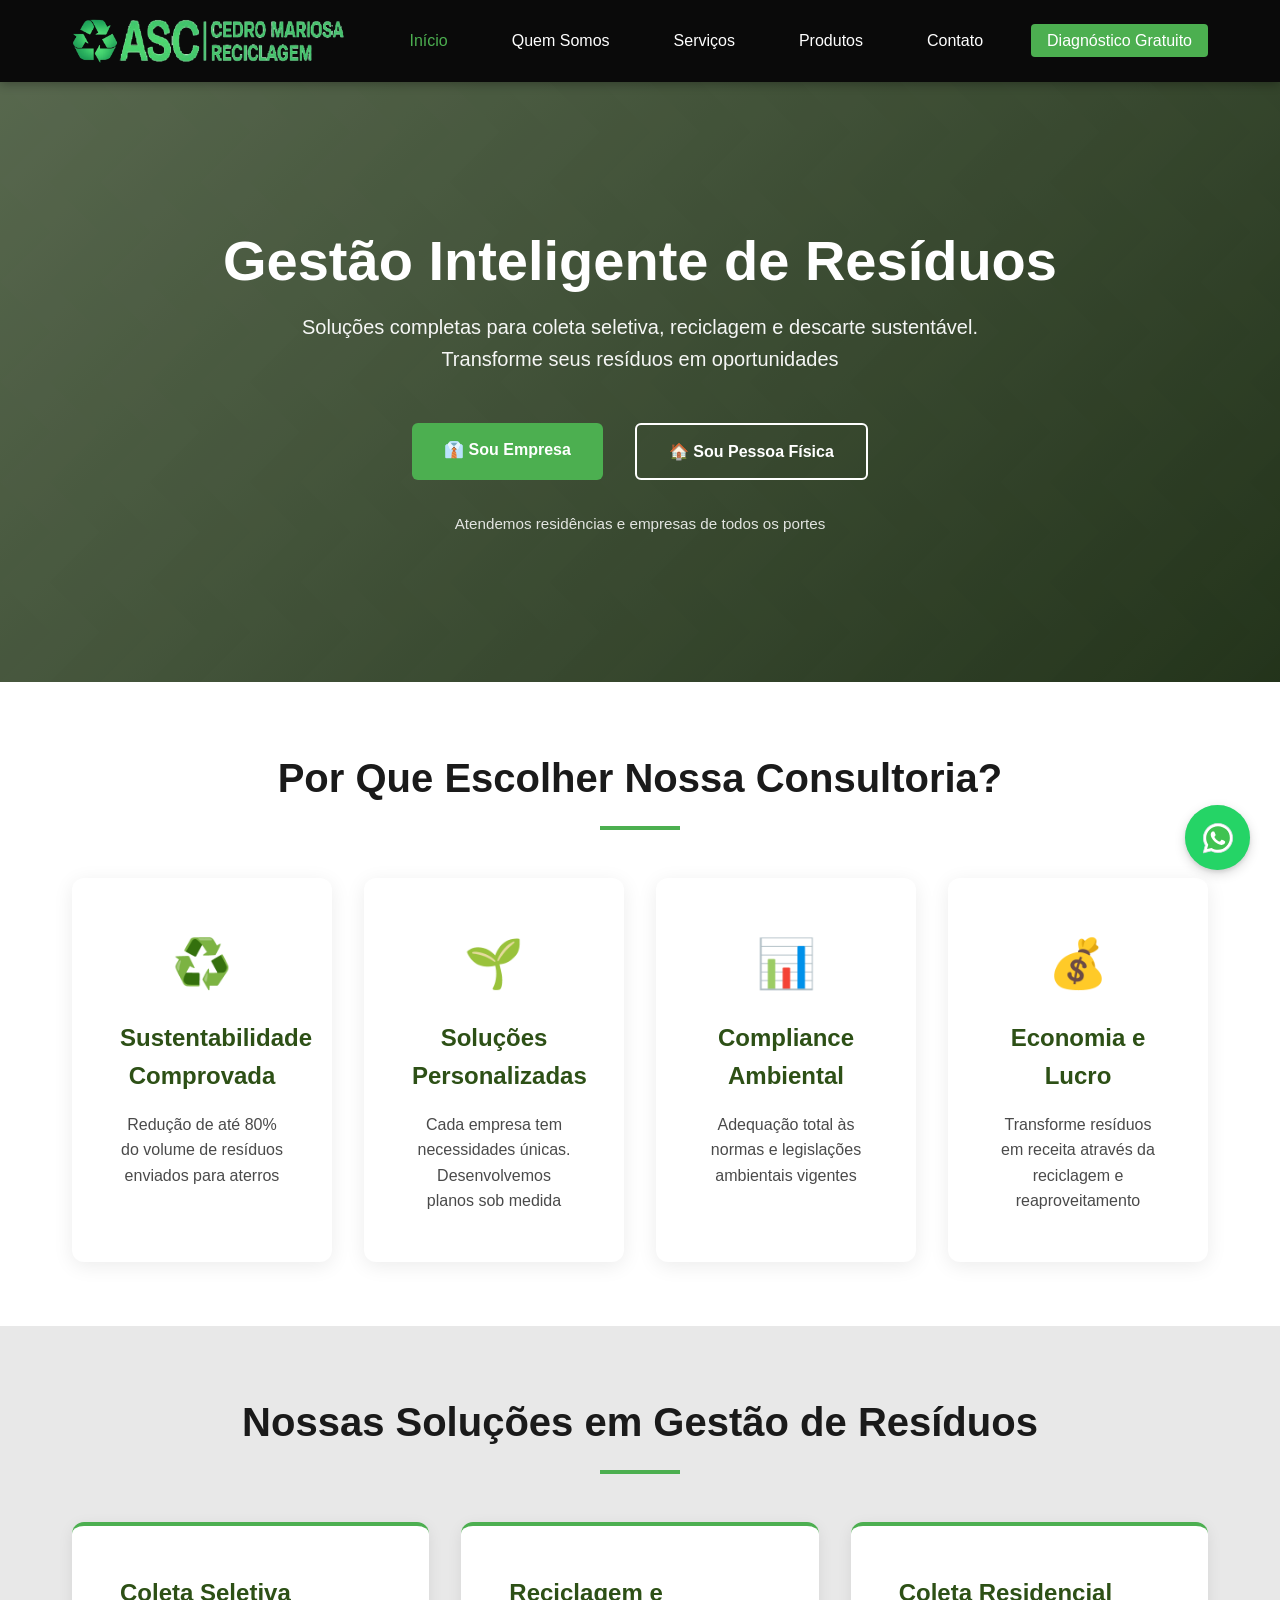
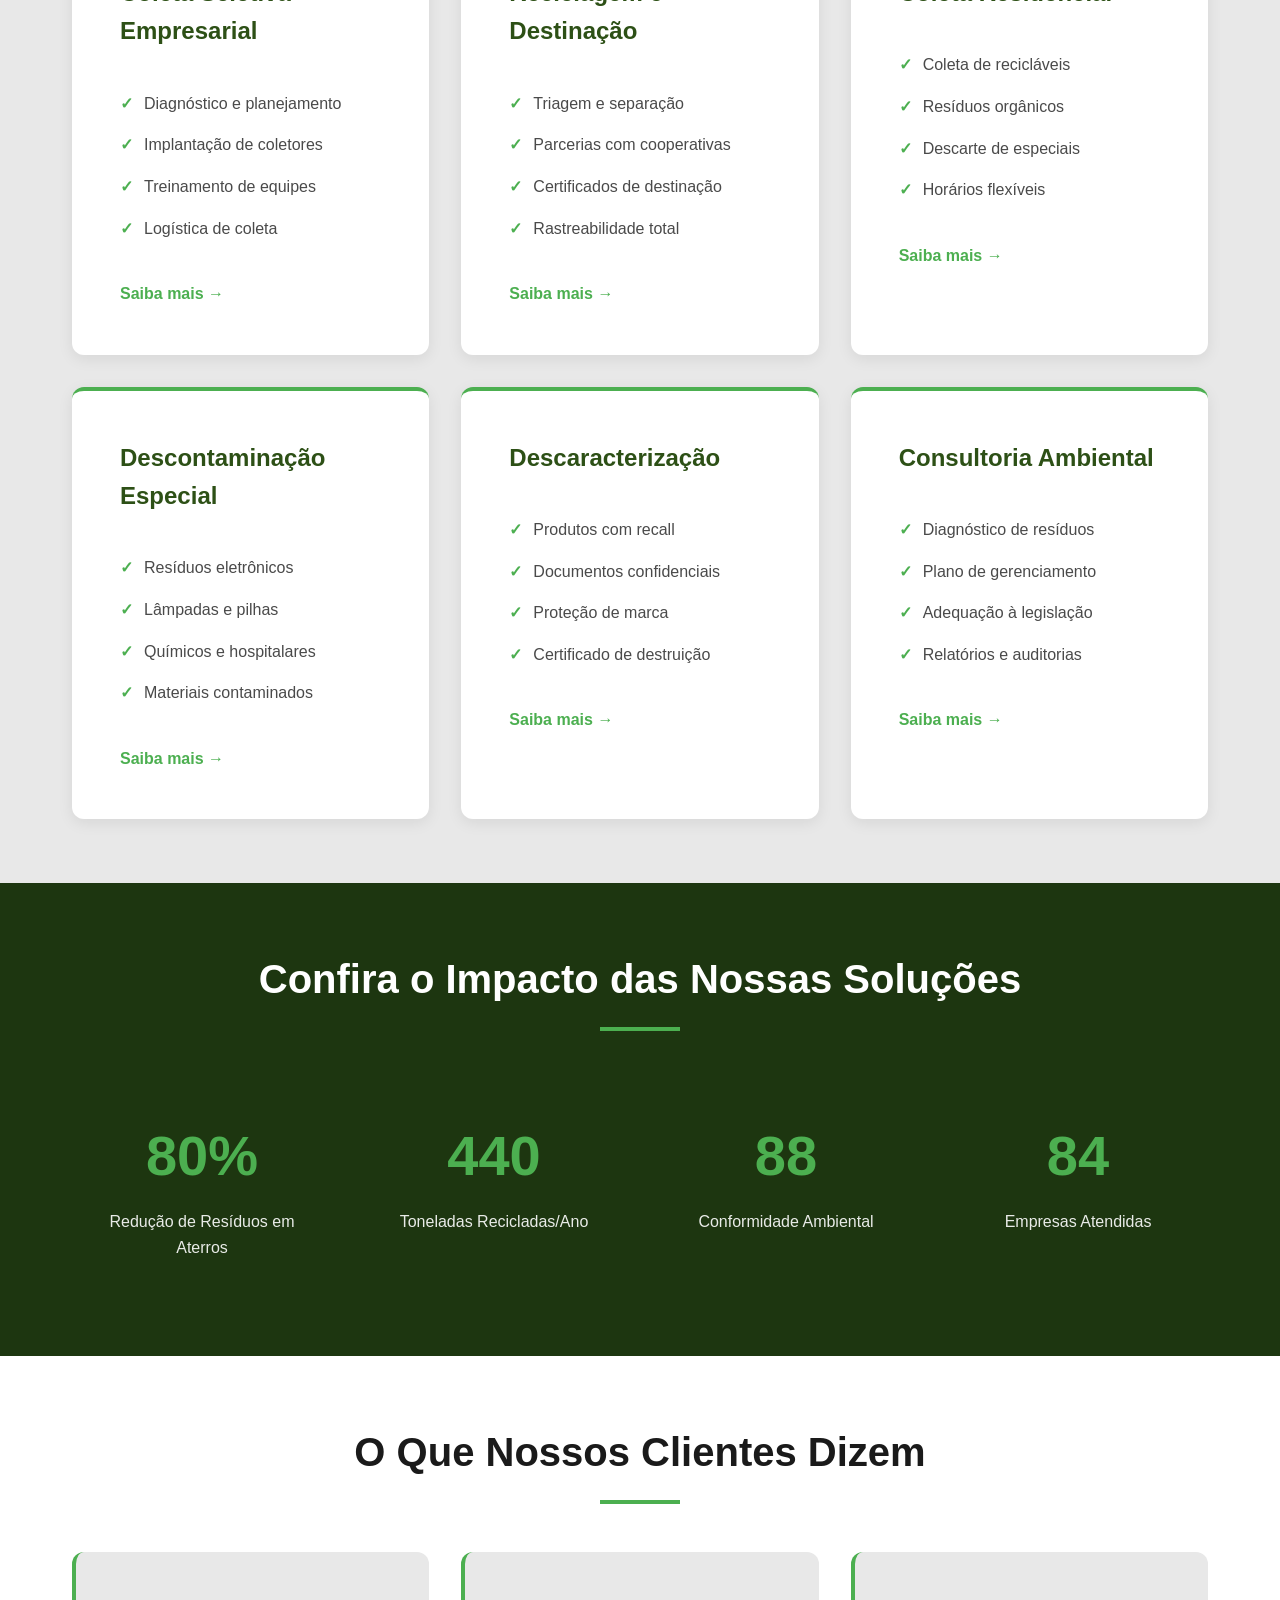
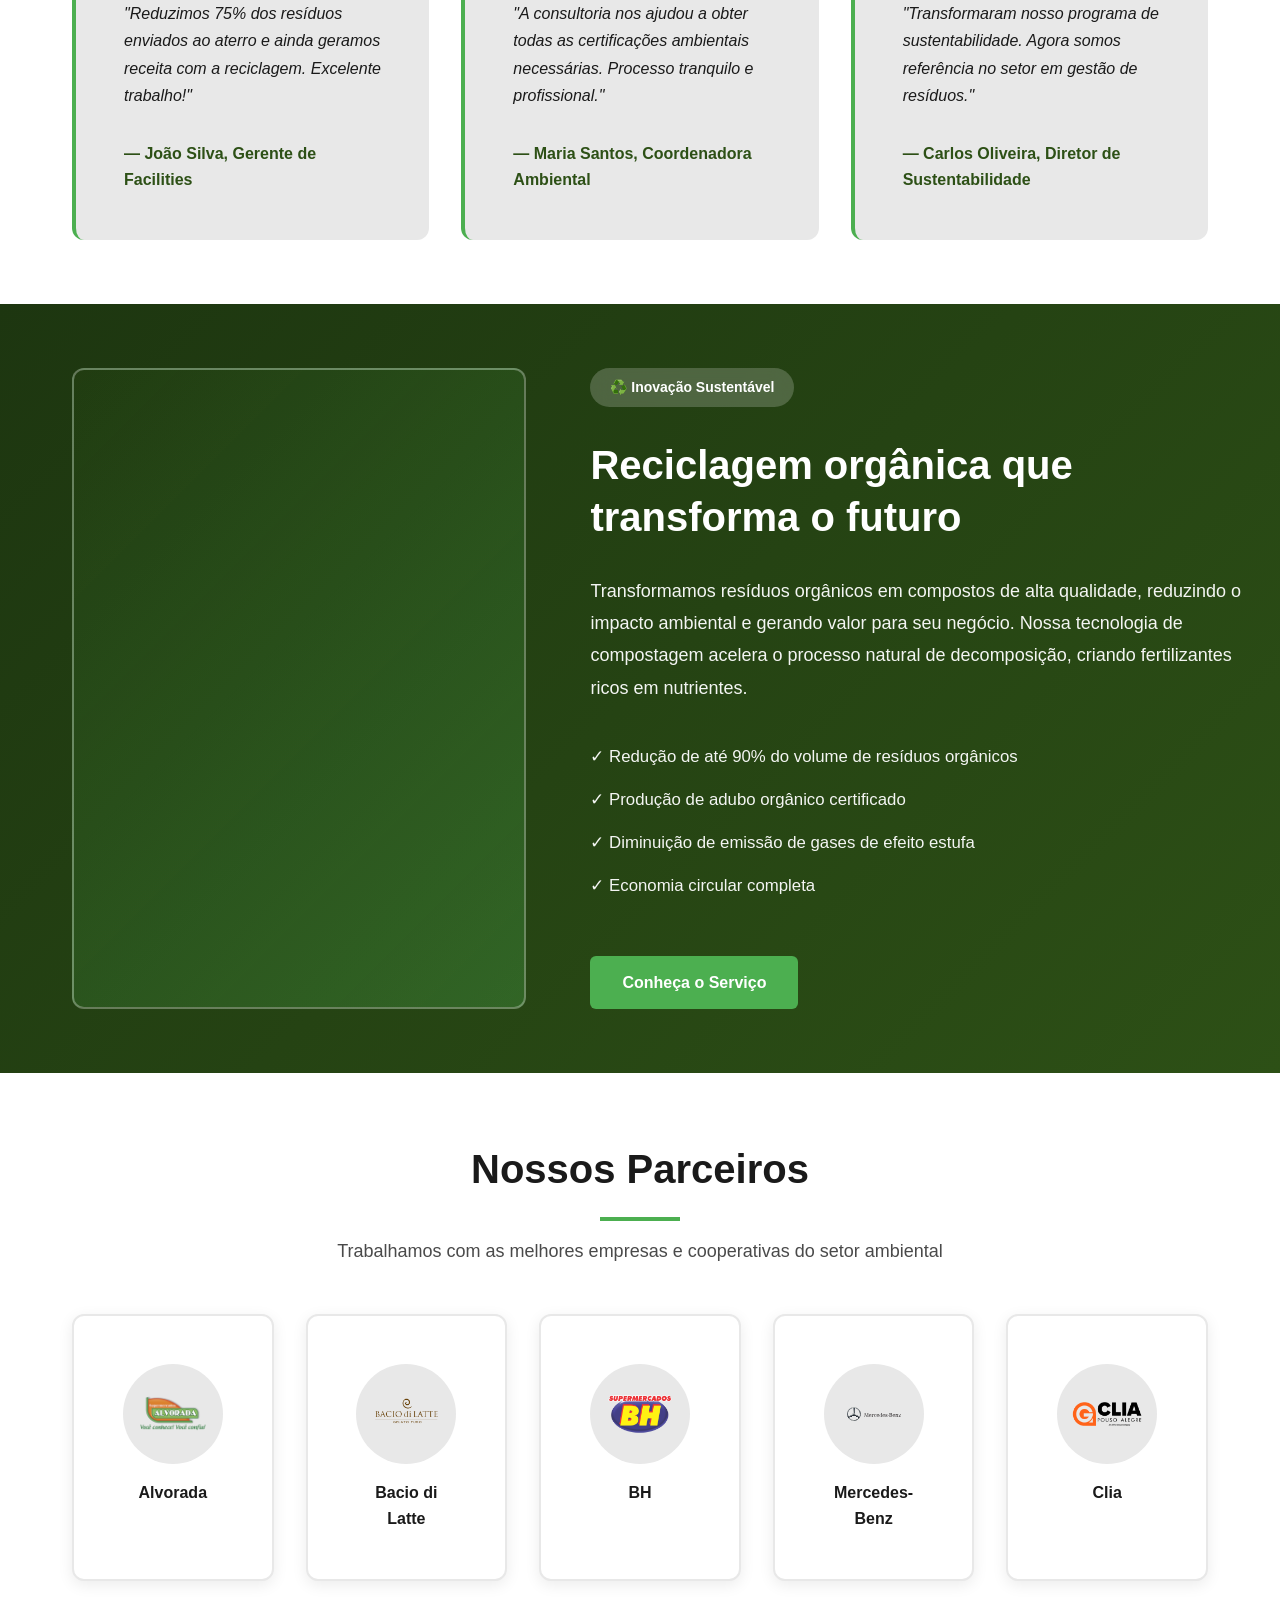
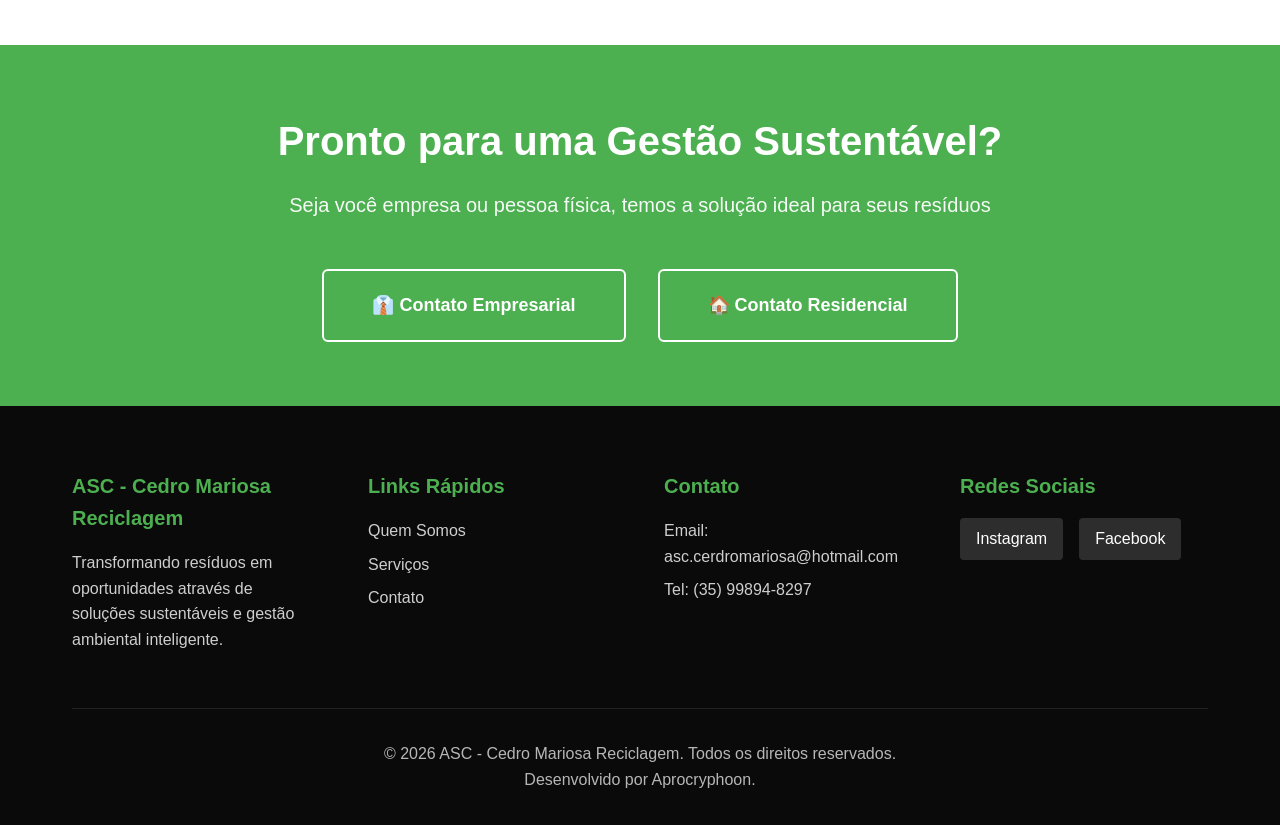
==== commit 58ab1f59: "Criacao da aba produtos" ====
--- a/index.html
+++ b/index.html
@@ -25,6 +25,7 @@
                 <li><a href="index.html" class="active">Início</a></li>
                 <li><a href="sobre.html">Quem Somos</a></li>
                 <li><a href="servicos.html">Serviços</a></li>
+                <li><a href="produtos.html">Produtos</a></li>
                 <li><a href="contato.html">Contato</a></li>
                 <li><a href="contato.html" class="btn-primary">Diagnóstico Gratuito</a></li>
             </ul>
--- a/css/styles.css
+++ b/css/styles.css
@@ -25,6 +25,7 @@
     
     /* Transições */
     --transition: all 0.3s ease;
+    --page-bg: #f4fbf4;
 }
 
 /* ==========================================
@@ -34,6 +35,25 @@
     max-width: 1200px;
     margin: 0 auto;
     padding: 0 var(--spacing-md);
+}
+
+/* Fundo da página */
+body {
+    background-color: var(--page-bg);
+}
+
+/* Estilo dos selects (seletor) */
+select {
+    background: var(--accent-green-light);
+    color: var(--white);
+    padding: 0.5rem 0.75rem;
+    border-radius: 8px;
+    border: 1px solid rgba(0,0,0,0.06);
+    appearance: none;
+}
+
+select:focus {
+    outline: 2px solid rgba(45,80,22,0.12);
 }
 
 .section-title {
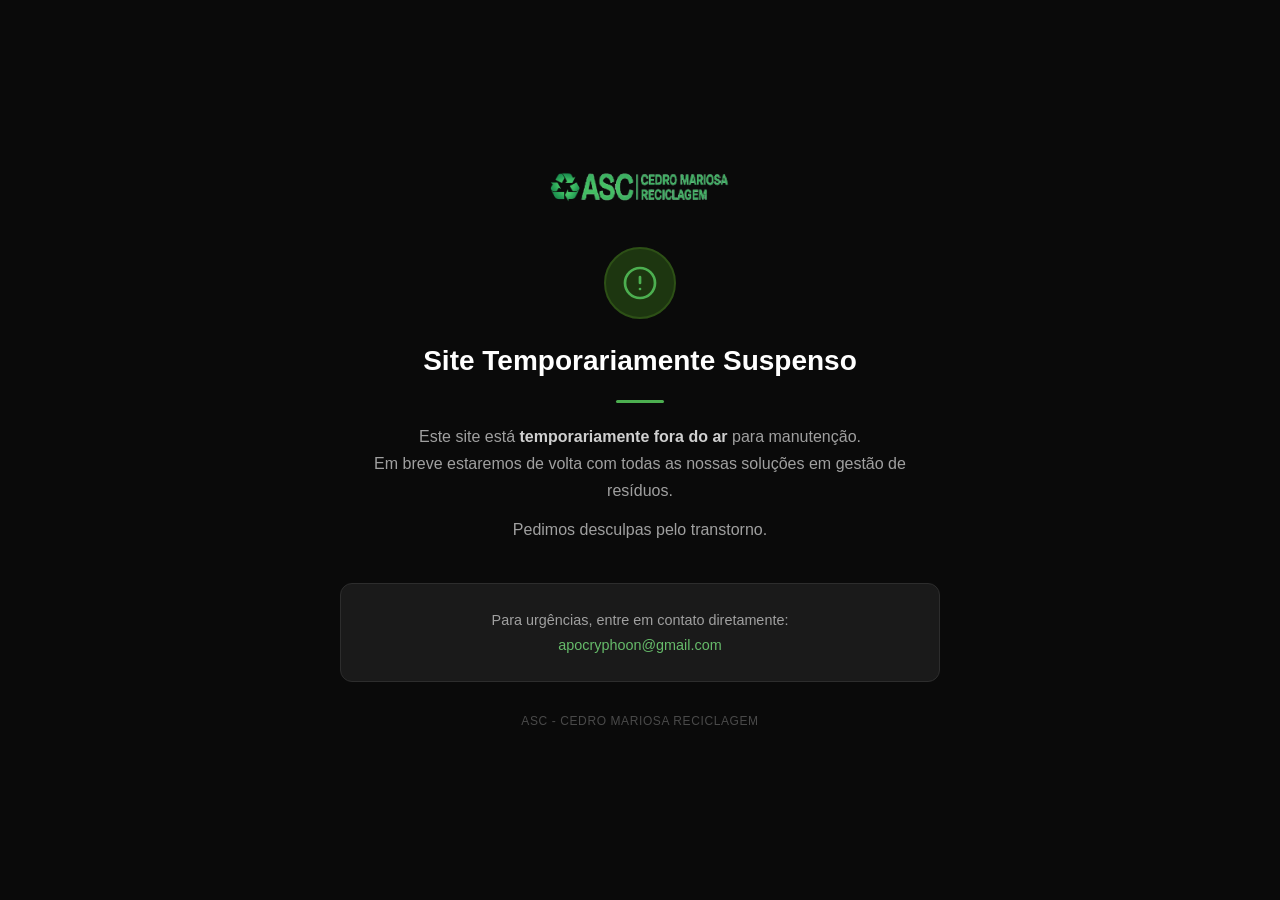
==== commit bb93a436: "desativando site temporariamente" ====
--- a/index.html
+++ b/index.html
@@ -315,6 +315,8 @@
         </svg>
     </a>
 
+    <script src="js/config.js"></script>
     <script src="js/main.js"></script>
+    <script defer src="/_vercel/speed-insights/script.js"></script>
 </body>
 </html>
